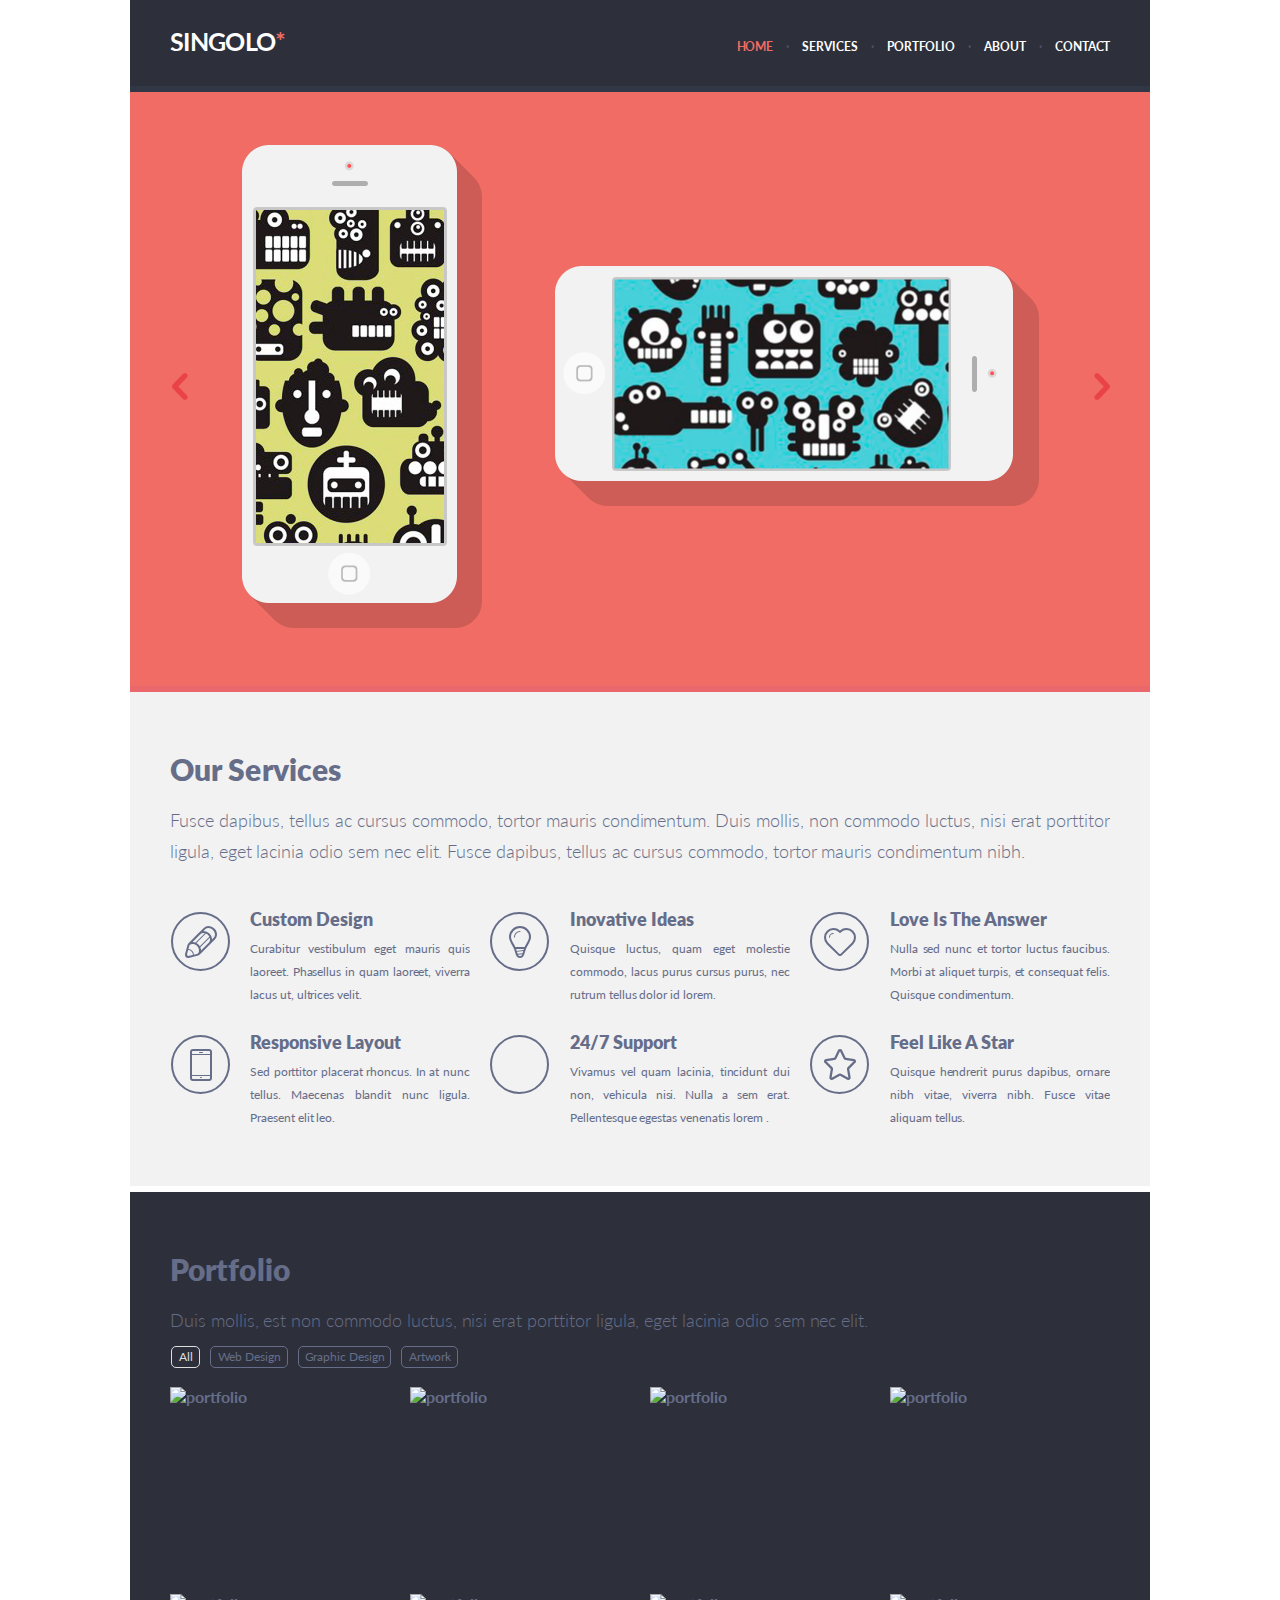
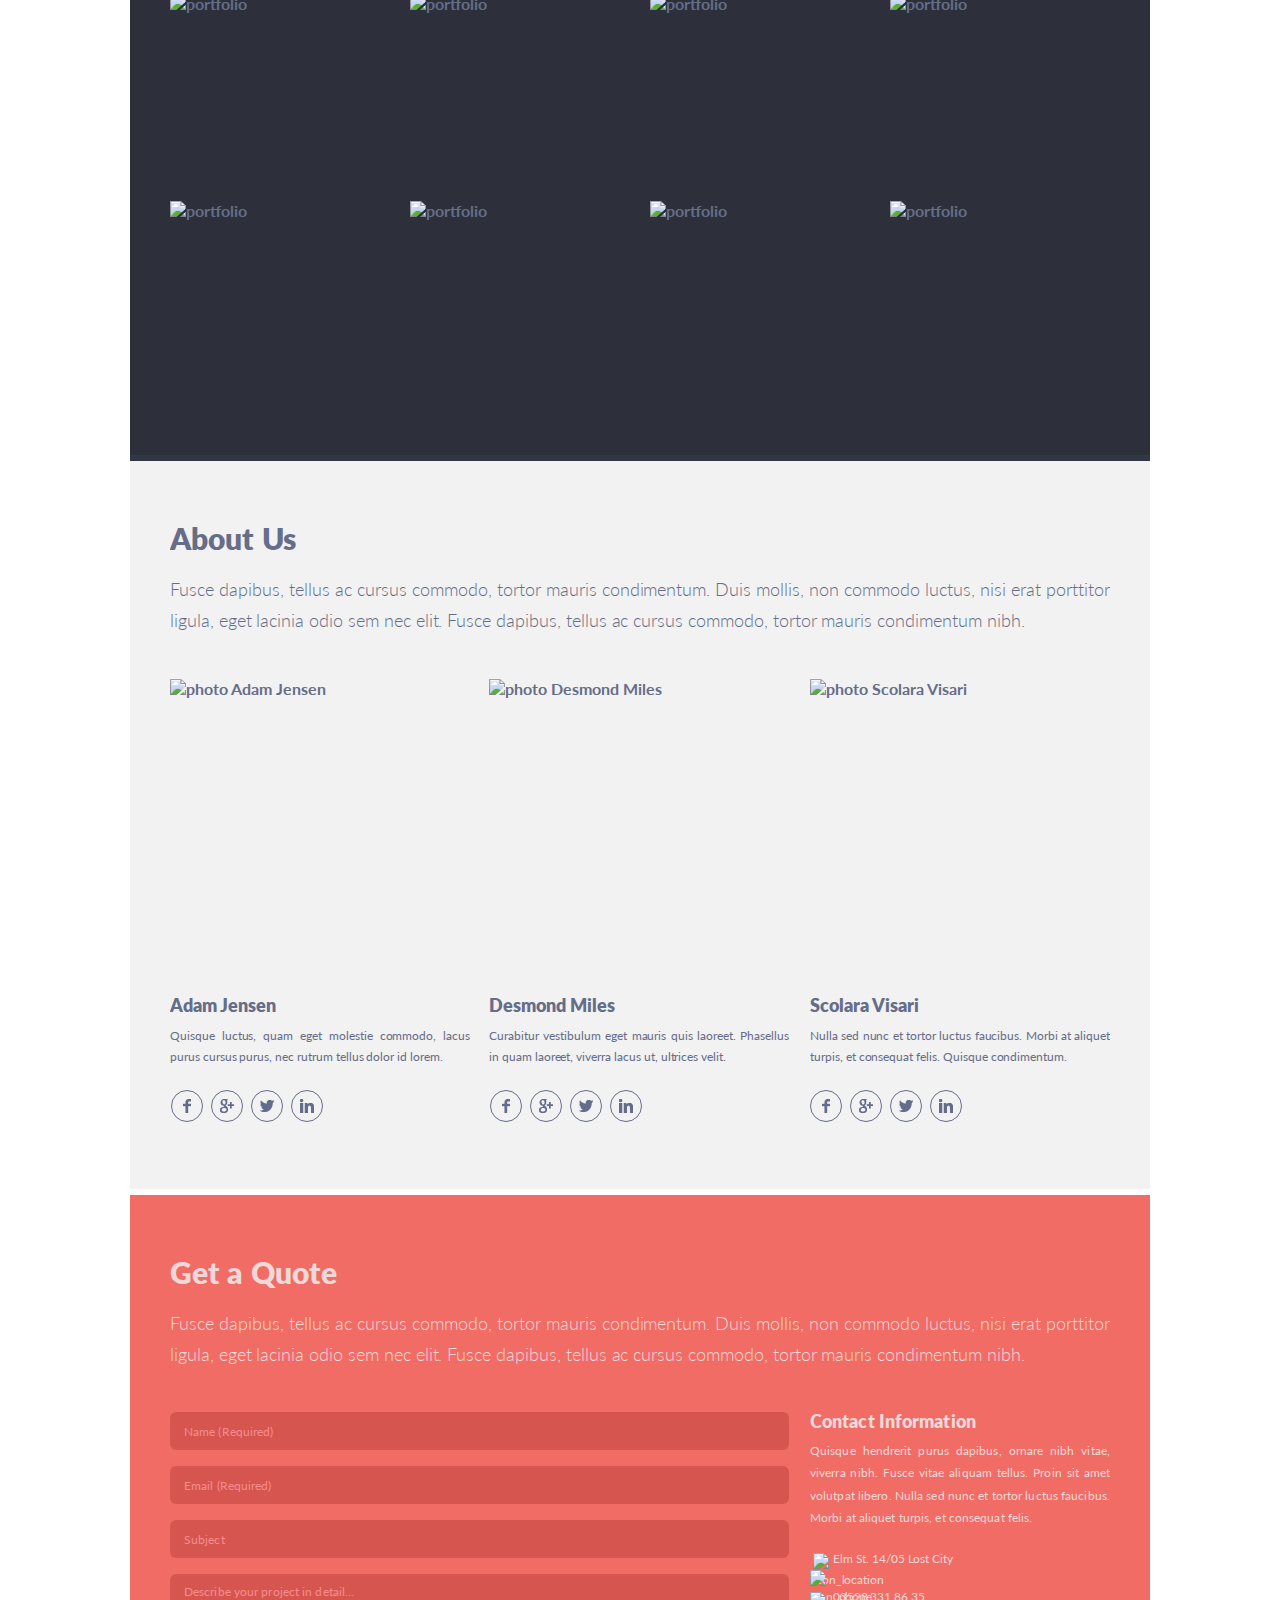
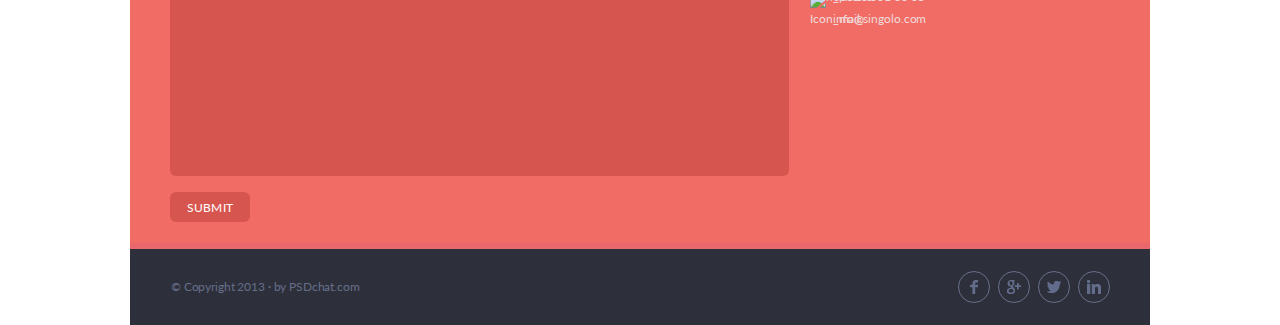
==== index.html @ 4d740de3 "fix: implement correct html structure" ====
<!DOCTYPE html>
<html lang="en">

<head>
    <meta charset="UTF-8">
    <meta name="viewport" content="width=device-width, initial-scale=1.0">
    <meta http-equiv="X-UA-Compatible" content="ie=edge">
    <title>singolo</title>
    <link rel="stylesheet" href="style.css">
</head>

<body>
    <header>
        <div class="logo">
            <h1 class="logoElement">singolo</h1><span class="logoElement">*</span>
        </div>
        <nav>
            <ul>
                <li class="pointMenu active"><a href="#">HOME</a></li>
                <li class="delimiter">·</li>
                <li class="pointMenu"><a href="#">SERVICES</a></li>
                <li class="delimiter">·</li>
                <li class="pointMenu"><a href="#">PORTFOLIO</a></li>
                <li class="delimiter">·</li>
                <li class="pointMenu"><a href="#">ABOUT</a></li>
                <li class="delimiter">·</li>
                <li class="pointMenu"><a href="#">CONTACT</a></li>
            </ul>
        </nav>
    </header>
    <main>
        <section class="sliderBlock">
            <div class="content">
                <div class="arrow back"></div>
                <div class="slider">
                    <div class="phone phoneLeft">
                    </div>
                    <div class="phone phoneRight">
                    </div>
                </div>
                <div class="arrow next"></div>
            </div>
        </section>
        <section class="services">
            <article class="content">
                <section class="aboutService">
                    <h2>Our Services</h2>
                    <p>
                        Fusce dapibus, tellus ac cursus commodo, tortor mauris condimentum. Duis mollis, non commodo luctus, nisi erat porttitor 
                        ligula, eget lacinia odio sem nec elit. Fusce dapibus, tellus ac cursus commodo, tortor mauris condimentum nibh.
                    </p>
                </section>
                <section class="servicePoints">
                    <ul>
                        <li class="point">
                            <div class="pointLogo"></div>
                            <div class="pointDescription">
                                <h3>Custom Design</h3>
                                <p>
                                    Curabitur vestibulum eget mauris quis laoreet. Phasellus in quam laoreet, viverra
                                    lacus
                                    ut,
                                    ultrices velit.
                                </p>
                            </div>
                        </li>
                        <li class="point">
                            <div class="pointLogo"></div>
                            <div class="pointDescription">
                                <h3>Inovative Ideas</h3>
                                <p>
                                    Quisque luctus, quam eget molestie commodo, lacus purus cursus purus, nec rutrum
                                    tellus
                                    dolor id lorem.
                                </p>
                            </div>
                        </li>
                        <li class="point">
                            <div class="pointLogo"></div>
                            <div class="pointDescription">
                                <h3>Love Is The Answer</h3>
                                <p>
                                    Nulla sed nunc et tortor luctus faucibus. Morbi at aliquet turpis, et consequat
                                    felis.
                                    Quisque condimentum.
                                </p>
                            </div>
                        </li>
                        <li class="point">
                            <div class="pointLogo"></div>
                            <div class="pointDescription">
                                <h3>Responsive Layout</h3>
                                <p>
                                    Sed porttitor placerat rhoncus. In at nunc tellus. Maecenas blandit nunc ligula.
                                    Praesent
                                    elit leo.
                                </p>
                            </div>
                        </li>
                        <li class="point">
                            <div class="pointLogo"></div>
                            <div class="pointDescription">
                                <h3>24/7 Support</h3>
                                <p>
                                    Vivamus vel quam lacinia, tincidunt dui non, vehicula nisi. Nulla a sem erat.
                                    Pellentesque
                                    egestas venenatis lorem .
                                </p>
                            </div>
                        </li>
                        <li class="point">
                            <div class="pointLogo"></div>
                            <div class="pointDescription">
                                <h3>Feel Like A Star</h3>
                                <p>
                                    Quisque hendrerit purus dapibus, ornare nibh vitae, viverra nibh. Fusce vitae
                                    aliquam
                                    tellus.
                                </p>
                            </div>
                        </li>
                    </ul>
                </section>
            </article>
        </section>
        <section class="portfolio">
            <article class="content">
                <section class="portfolioDescription">
                    <h2>
                        Portfolio
                    </h2>
                    <p>
                        Duis mollis, est non commodo luctus, nisi erat porttitor ligula, eget lacinia odio sem nec elit.
                    </p>
                </section>
                <section class="workExamples">
                    <div class="filters">
                        <button class="filter active">All</button>
                        <button class="filter">Web Design</button>
                        <button class="filter">Graphic Design</button>
                        <button class="filter">Artwork</button>
                        
                    </div>
                    <ul>
                        <li><img src="assets/img/portfolio_1.jpg" alt="portfolio"></li>
                        <li><img src="assets/img/portfolio_2.jpg" alt="portfolio"></li>
                        <li><img src="assets/img/portfolio_3.jpg" alt="portfolio"></li>
                        <li><img src="assets/img/portfolio_4.jpg" alt="portfolio"></li>
                        <li><img src="assets/img/portfolio_5.jpg" alt="portfolio"></li>
                        <li><img src="assets/img/portfolio_6.jpg" alt="portfolio"></li>
                        <li><img src="assets/img/portfolio_7.jpg" alt="portfolio"></li>
                        <li><img src="assets/img/portfolio_8.jpg" alt="portfolio"></li>
                        <li><img src="assets/img/portfolio_9.jpg" alt="portfolio"></li>
                        <li><img src="assets/img/portfolio_10.jpg" alt="portfolio"></li>
                        <li><img src="assets/img/portfolio_11.jpg" alt="portfolio"></li>
                        <li><img src="assets/img/portfolio_12.jpg" alt="portfolio"></li>
                    </ul>
                </section>
            </article>
        </section>
        <section class="aboutUs">
            <article class="content">
                <section class="aboutUsAll">
                    <h2>
                        About Us
                    </h2>
                    <p>
                        Fusce dapibus, tellus ac cursus commodo, tortor mauris condimentum. Duis mollis, non commodo
                        luctus, nisi erat porttitor
                        ligula, eget lacinia odio sem nec elit. Fusce dapibus, tellus ac cursus commodo, tortor mauris
                        condimentum nibh.
                    </p>
                </section>
                <section class="aboutIndividual">
                    <div class="individual">
                        <div class="individualPhoto">
                            <img src="assets/img/photo_1.jpg" alt="photo Adam Jensen">
                        </div>
                        <div class="aboutPerson">
                            <h3>Adam Jensen</h3>
                            <p>Quisque luctus, quam eget molestie commodo, lacus purus cursus purus, nec rutrum tellus
                                dolor id lorem.</p>
                        </div>
                        <div class="links">
                            <a class="link facebook" href="https://www.facebook.com/"></a>
                            <a class="link googlePlus" href="https://plus.google.com/"></a>
                            <a class="link twitter" href="https://twitter.com/"></a>
                            <a class="link linkedIn" href="https://linkedin.com/"></a>
                        </div>
                    </div>
                    <div class="individual">
                        <div class="individualPhoto">
                            <img src="assets/img/photo_2.jpg" alt="photo Desmond Miles">
                        </div>
                        <div class="aboutPerson">
                            <h3>Desmond Miles</h3>
                            <p>Curabitur vestibulum eget mauris quis laoreet. Phasellus in quam laoreet, viverra lacus
                                ut, ultrices velit.</p>
                        </div>
                        <div class="links">
                            <a class="link facebook" href="https://www.facebook.com/"></a>
                            <a class="link googlePlus" href="https://plus.google.com/"></a>
                            <a class="link twitter" href="https://twitter.com/"></a>
                            <a class="link linkedIn" href="https://linkedin.com/"></a>
                        </div>
                    </div>
                    <div class="individual">
                        <div class="individualPhoto">
                            <img src="assets/img/photo_3.jpg" alt="photo Scolara Visari">
                        </div>
                        <div class="aboutPerson">
                            <h3>Scolara Visari</h3>
                            <p>Nulla sed nunc et tortor luctus faucibus. Morbi at aliquet turpis, et consequat felis.
                                Quisque condimentum.</p>
                        </div>
                        <div class="links">
                            <a class="link facebook" href="https://www.facebook.com/"></a>
                            <a class="link googlePlus" href="https://plus.google.com/"></a>
                            <a class="link twitter" href="https://twitter.com/"></a>
                            <a class="link linkedIn" href="https://linkedin.com/"></a>
                        </div>
                    </div>
                </section>
            </article>
        </section>
        <section class="getAQuote">
            <article class="content">
                <section class="getAQuoteDescription">
                    <h2>
                        Get a Quote
                    </h2>
                    <p>
                        Fusce dapibus, tellus ac cursus commodo, tortor mauris condimentum. Duis mollis, non commodo
                        luctus, nisi erat
                        porttitor ligula, eget lacinia odio sem nec elit. Fusce dapibus, tellus ac cursus commodo,
                        tortor mauris condimentum nibh.

                    </p>
                </section>
                <section class="formAndContact">
                    <form class="form" action="#" method="POST">
                        <input id="input-name" class="form-element" type="text" name="name"
                            placeholder="Name (Required)" required>
                        <input id="input-email" class="form-element" type="email" name="email"
                            placeholder="Email (Required)" required>
                        <input id="input-subject" class="form-element" type="text" name="subject" placeholder="Subject">
                        <textarea id="input-details" class="form-element" name="details" cols="50" rows="15"
                            placeholder="Describe your project in detail..."></textarea>
                        <button class="form-element">Submit</button>
                    </form>
                    <div class="contactInformation">
                        <h3>Contact Information</h3>
                        <p>
                            Quisque hendrerit purus dapibus, ornare nibh vitae, viverra nibh. Fusce vitae aliquam
                            tellus.
                            Proin sit amet volutpat libero. Nulla sed nunc et tortor luctus faucibus.
                            Morbi at aliquet turpis, et consequat felis.
                        </p>
                        <ul class="contact">
                            <li class="location">
                                <span>
                                    <img src="assets/img/icon_location.png" alt="icon_location">
                                </span>
                                Elm St. 14/05 Lost City
                            </li>
                            <li>
                                <span>
                                    <img src="assets/img/icon_phone.png" alt="icon_phone">
                                </span>
                                
                                <a href="tel:035283318635" class="phone">03528 331 86 35</a>
                            </li>
                            <li>
                                <span>
                                    <img src="assets/img/icon_mail.png" alt="Icon_mail">
                                </span>
                                <a href="mailto:info@singolo.com" class="mail">info@singolo.com</a>
                            </li>
                        </ul>
                    </div>
                </section>
            </article>
        </section>
    </main>
    <footer>
        <article class="content">
            <div class="footerElement copyright">
                © Copyright 2013 · by PSDchat.com
            </div>
            <div class="footerElement links">
                <a class="link facebook" href="https://www.facebook.com/"></a>
                <a class="link googlePlus" href="https://plus.google.com/"></a>
                <a class="link twitter" href="https://twitter.com/"></a>
                <a class="link linkedIn" href="https://linkedin.com/"></a>
            </div>
        </article>
    </footer>
</body>
</html>
---- style.css ----
@font-face {
    font-family: "Lato Bold";
    src: url(assets/fonts/Lato-Bold.ttf); 
   }

@font-face {
    font-family: "Lato Black";
    src: url(assets/fonts/Lato-Black.ttf); 
}

@font-face {
    font-family: "Lato Light";
    src: url(assets/fonts/Lato-Light.ttf); 
}

@font-face {
    font-family: "Lato Regular";
    src: url(assets/fonts/Lato-Regular.ttf); 
}

*{
    margin: 0;
    padding: 0;
}

a:hover , a {
    color: inherit;
    text-decoration: inherit;
}

li {
    list-style-type: none;
}

html{
    height: 100%;
    font-family: "Lato Bold", "Arial", sans-serif;
    color: #666d89;
    background-color: #ffffff;
}


body{
    width: 1020px;
    min-height: 100%;
    margin: 0 auto;  
}

button {
    padding: 0;
    border: none;
    font: inherit;
    color: inherit;
    background-color: transparent;
    cursor: pointer;
  }

html{
    height: 100%;
    font-family: "Lato Bold", "Arial", sans-serif;
    color: #666d89;
    background-color: #ffffff;
}

h2 {
    padding-bottom: 18px;
    font-size: 30px;
    font-family: "Lato Black";
    letter-spacing: 0.1px;
}

p {
    font-size: 18px;
    font-family: "Lato Light";
    text-align: justify;
    letter-spacing: -0.04px;
    line-height: 1.7em;
}

.content{
    width: 940px;
    margin: 0 auto;
}

header{
    height: 86px;
    color: #ffffff;
    background-color: #2d303a;
    border-bottom: 6px solid #323746;
}

header > nav {
    float: right;
    margin-top: 35px;
    margin-right: 35px;
}

header > .logo{
    margin-left: 40px;
    margin-right: 60px;
} 

header > .logo > .logoElement{
    display: inline-block;
    float: left;
    margin-top: 26px;
    font-size: 25px;
    letter-spacing: -0.7px;
    text-transform: uppercase;
}

header > .logo > span {
    color: #f06c64;
}

header > nav > ul > .pointMenu, 
header > nav > ul > .delimiter{
    display: inline;
    margin: 0 4.6px;
    font-size: 12px;
    letter-spacing: -0.1px;
    transition: 0.5s;
}


header > nav > ul > .pointMenu:hover,
header > nav > ul > .active{
    cursor: pointer;
    color: #f06c64;
}

header > nav > ul > .delimiter{
    color: #494e62
}

/* **************************************************************************** */

.sliderBlock{
    height: 594px;
    background-color: #f06c64;
    border-bottom: 6px solid #ea676b;
}

.sliderBlock .content > div {
    display: inline-block;
    float: left;
}

.arrow {
    width: 60px;
    height: 594px;
    background: url(assets/img/arrow.png) no-repeat; 
    cursor: pointer;
}

.sliderBlock .content > .back {
    background-position: 2px 281px;
}

.sliderBlock .content > .next {
    background-position: 0 286px;
    transform: rotate(180deg);
}

.sliderBlock .content > .back:hover {
    transform: scale(1.2);
    transition: 0.5s;
}

.sliderBlock .content > .next:hover {
    transform: rotate(180deg) scale(1.2);
    transition: 0.5s;
}

.sliderBlock .content > .slider {
    width: 820px;
    height: 594px;
}

.sliderBlock .content > .slider > .phone {
    position: relative;
    display: inline-block;
    width: 240px;
    height: 484px;
}

.sliderBlock .content > .slider > .phoneLeft {
    top: 53px;
    left: 12px;
    background-repeat: no-repeat;
    background-position: 0 0;
    background-image: url(assets/img/iPhone.png), url(assets/img/iPhoneShadow.png); 
}

.sliderBlock .content > .slider > .phoneRight {
    top: 52px;
    left: 203px;
    background: url(assets/img/iPhoneShadow.png) 0 0 no-repeat; 
    transform: rotate(90deg) scale(-1, 1);
}

.sliderBlock .content > .slider > .phoneRight::before {
    content: "";
    position: absolute;
    top: 26px;
    width: 100%;
    height: 100%;
    background: url(assets/img/iPhone.png) 0 0 no-repeat; 
    transform: scale(-1, 1);
}

.sliderBlock .content > .slider > .phoneLeft::after {
    content: "";
    position: absolute;
    top: 65px;
    left: 14px;
    width: 188px;
    height: 333px;
    background: url(assets/img/background1.png) -14px -135px no-repeat; 
}

.sliderBlock .content > .slider > .phoneRight::after {
    content: "";
    position: absolute;
    top: 163px;
    left: -35px;
    width: 334px;
    height: 189px;
    background: url(assets/img/background2.png) -124px -118px no-repeat; 
    transform: rotate(90deg) scale(-1, 1);
}

/* **************************************************************************** */

.services{
    height: 494px;
    background-color: #f2f2f2;
    border-bottom: 6px solid #ffffff;
}
    
.aboutService {
    display: block;
    overflow: hidden;
    height: 100px;
    padding-top: 59px;
    padding-bottom: 50px;
}

.aboutService > h2 {
    padding-bottom: 18px;
    font-size: 30px;
    font-family: "Lato Black";
    letter-spacing: 0.1px;
}

.servicePoints > ul{
    display: flex;
    flex-wrap: wrap;
    align-content: space-between;
    justify-content: space-between;
}

.point{
    overflow: hidden;
    width: 300px;
    height: 123px;
    font-size: 12px;
}

.point .pointLogo{
    display: inline-block;
    width: 55px;
    height: 55px;
    margin-top: 11px;
    background-repeat: no-repeat;
    background-position: 50% 50%;
    border: 2px solid #666d89;
    border-radius: 50%;
}


.point:nth-child(1) .pointLogo{
    background-image: url(assets/img/pen.svg); 
}

.point:nth-child(2) .pointLogo{
    background-image: url(assets/img/bulb.svg); 
}

.point:nth-child(3) .pointLogo{
    background-image: url(assets/img/heart.svg); 
}

.point:nth-child(4) .pointLogo{
    background-image: url(assets/img/phone.svg); 
}

.point:nth-child(5) .pointLogo{
    background-image: url(assets/img/bubble.svg); 
}

.point:nth-child(6) .pointLogo{
    background-image: url(assets/img/star.svg); 
}

.point:nth-child(1) .pointLogo,
.point:nth-child(4) .pointLogo{
    margin-left: 1px;
}

.point .pointDescription{
    display: inline-block;
    float: right;
    width: 220px;
}

.point .pointDescription h3{
    margin-top:7px;
    font-size: 18px;
    font-family: "Lato Black";
}

.point .pointDescription p{
    margin-top: 8px;
    font-size: 12px;
    font-family: "Lato Regular";
    line-height: 1.9em;
}

/* **************************************************************************** */

.portfolio{
    height: 804px;
    padding-top: 59px;
    background-color: #2d303a;
    border-bottom: 6px solid #323746;
}

.portfolioDescription{
    height: 90px;
    overflow: hidden;
}

.workExamples {
    margin-top: 4px;
}

.workExamples .filters .filter{
    display: inline-block;
    height: 20px;
    padding-left: 7px;
    padding-right: 6px;
    padding-bottom: 20px;
    margin-left: 1px;
    margin-right: 5px;
    font-size: 12px;
    font-family: "Lato Regular";
    letter-spacing: -0.04px;
    line-height: 1.7em;
    border: 1px solid #666d89;
    border-radius: 5px;
}

.workExamples .filters .filter:hover,
.workExamples .filters .active{
    color: #dedede;
    border-color: #dedede;
    transition: 0.5s;
}

.workExamples .filters .filter:nth-child(3){
    padding-left: 6px;
    padding-right: 5px;
}

.workExamples > ul {
    display: flex;
    height: 601px;
    margin-top: 19px;
    flex-wrap: wrap;
    align-content: space-between;
    justify-content: space-between;
    overflow: hidden;
}

.workExamples > ul > li{
    overflow: hidden;
    margin-bottom: 20px;
    width:220px;
    height: 187px;
}

/* **************************************************************************** */

.aboutUs{
    height: 669px;
    padding-top: 59px;
    background-color: #f2f2f2;
    border-bottom: 6px solid #ffffff;
}

.aboutUs .aboutUsAll{
    height: 150px;
    overflow: hidden;
    margin-bottom: 9px;
}

.aboutUs .aboutIndividual{
    display: flex;
    flex-wrap: wrap;
    align-content: space-between;
    justify-content: space-between;
}

.individual{
    display: inline-block;
    width: 300px;
}
.individual:nth-child(2){
    margin-left: -1px;
    margin-right: 1px;
}

.individual .individualPhoto{
    display: block;
    width: 300px;
    height: 300px;
}

.individual .aboutPerson {
    display: block;
    height: 111px;
    overflow: hidden;
}

.individual .aboutPerson h3{
    margin-top: 18px;
    font-size: 18px;
    line-height: 0.992;
    font-family: "Lato Black";
    overflow: hidden;
    white-space: nowrap;
    text-overflow: ellipsis;
}

.individual .aboutPerson p{
    margin-top: 10px;
    font-size: 12px;
    font-family: "Lato Regular";
    line-height: 1.797;
}
.individual:nth-child(2) .links,
.individual:nth-child(1) .links{
    margin-left: 1px;
}

/* **************************************************************************** */

.getAQuote{
    display: block;
    height: 589px;
    padding-top: 59px;
    color: #f0d8d9;
    background-color: #f06c64;
    border-bottom: 6px solid #ea676b;
}

.getAQuoteDescription{
    display: block;
    height: 120px;
    overflow: hidden;
}

.formAndContact .form{
    display: inline-block;
    vertical-align: top;
    width: 591px;
    margin-top: 38px;
}

.formAndContact .form > input::placeholder,
.formAndContact .form > textarea::placeholder {
    color: #f48c8f;
    font-size: 12px;
    font-family: "Lato Regular";
    letter-spacing: 0.1px;
  }

.formAndContact .form > textarea{
    height: 194px;
    resize: none;
    line-height: 2.3;
    
}

.formAndContact .form > button{
    width: 80px;
    text-transform: uppercase;
}

.form-element{
    display: block;
    width: 100%;
    height: 30px;
    padding: 4px 14px;
    margin-bottom: 16px;
    color: #ffffff;
    background-color: #d6564f;
    border: none;
    border-radius: 6px;
    font-size: 12px;
    font-family: "Lato Regular";
    letter-spacing: 0.1px;
}

.form-element:hover{
    background-color: #d6564fa1;
    transition: 0.5s;
}

.form-element:focus,
.form-element:hover:focus {
    outline: none;
    color: #2d303a;
    background: #f0d8d9; 
    transition: 0.5s;
}

.contactInformation{
    display: inline-block;
    vertical-align: top;
    float: right;
    margin-top: 36px;
    width: 300px;
    margin-left: 10px;
}

.contactInformation > h3{
    font-size: 18px;
    font-family: "Lato Black";
    letter-spacing: 0.1px;
}

.contactInformation > p{
    display: block;
    height: 90px;
    margin-top: 8px;
    font-size: 12px;
    font-family: "Lato Regular";
    text-align: justify;
    letter-spacing: 0.1px;
    line-height: 1.857;
    overflow: hidden;
}

.contactInformation ul{
    margin-top: 18px;
}

.contactInformation ul li > span{
    display: inline-block;
    width: 13px;
}

.contactInformation ul li > span{
    display: inline-block;
    width: 13px;
    margin-right: 7px;
}

.content .location > span > img{
    margin-left: 3px;
    margin-top: 5px;
    vertical-align: top;
}

.contactInformation ul li {
    display: block;
    height: 22px;
    font-size: 12px;

    font-family: "Lato Regular";
    letter-spacing: -0.1px;
    line-height: 1.807;
}

/* **************************************************************************** */

footer{
    height: 76px;
    background-color: #2d303a;
}

.copyright{
    margin-top: 27px;
    margin-left: 1px;
    font-size: 12px;
    font-family: "Lato Regular";
    letter-spacing: -0.13px;
    line-height: 1.797;  
}

.footerElement{
    display: inline-block;
}


.footerElement.links{
    float: right;
    margin-top: 22px;
}

.links .link{
    display: inline-block;
    width: 30px;
    height: 30px;
    margin-right: 4px;
    background-repeat: no-repeat;
    background-position: 50% 50%;
    border: 1px solid #666d89;
    border-radius: 50%;
}

.links .facebook{
    background-image: url(assets/img/icon_facebook.png);
}

.links .googlePlus{
    background-image: url(assets/img/icon_google+.png);
}

.links .twitter{
    background-image: url(assets/img/icon_twitter.png);
}

.links .linkedIn{
    background-image: url(assets/img/icon_linkedin.png);
    margin-right: 0px;
}

.links .link:hover{
    background:#666d89;
    background-repeat: no-repeat;
    background-position: 50% 50%;
    transition: 0.5s;
}

.links .facebook:hover{
    background-image: url(assets/img/icon_hover_facebook.png);
}

.links .googlePlus:hover{
    background-image: url(assets/img/icon_hover_google+.png);
}

.links .twitter:hover{
    background-image: url(assets/img/icon_hover_twitter.png);
}

.links .linkedIn:hover{
    background-image: url(assets/img/icon_hover_linkedin.png);
}
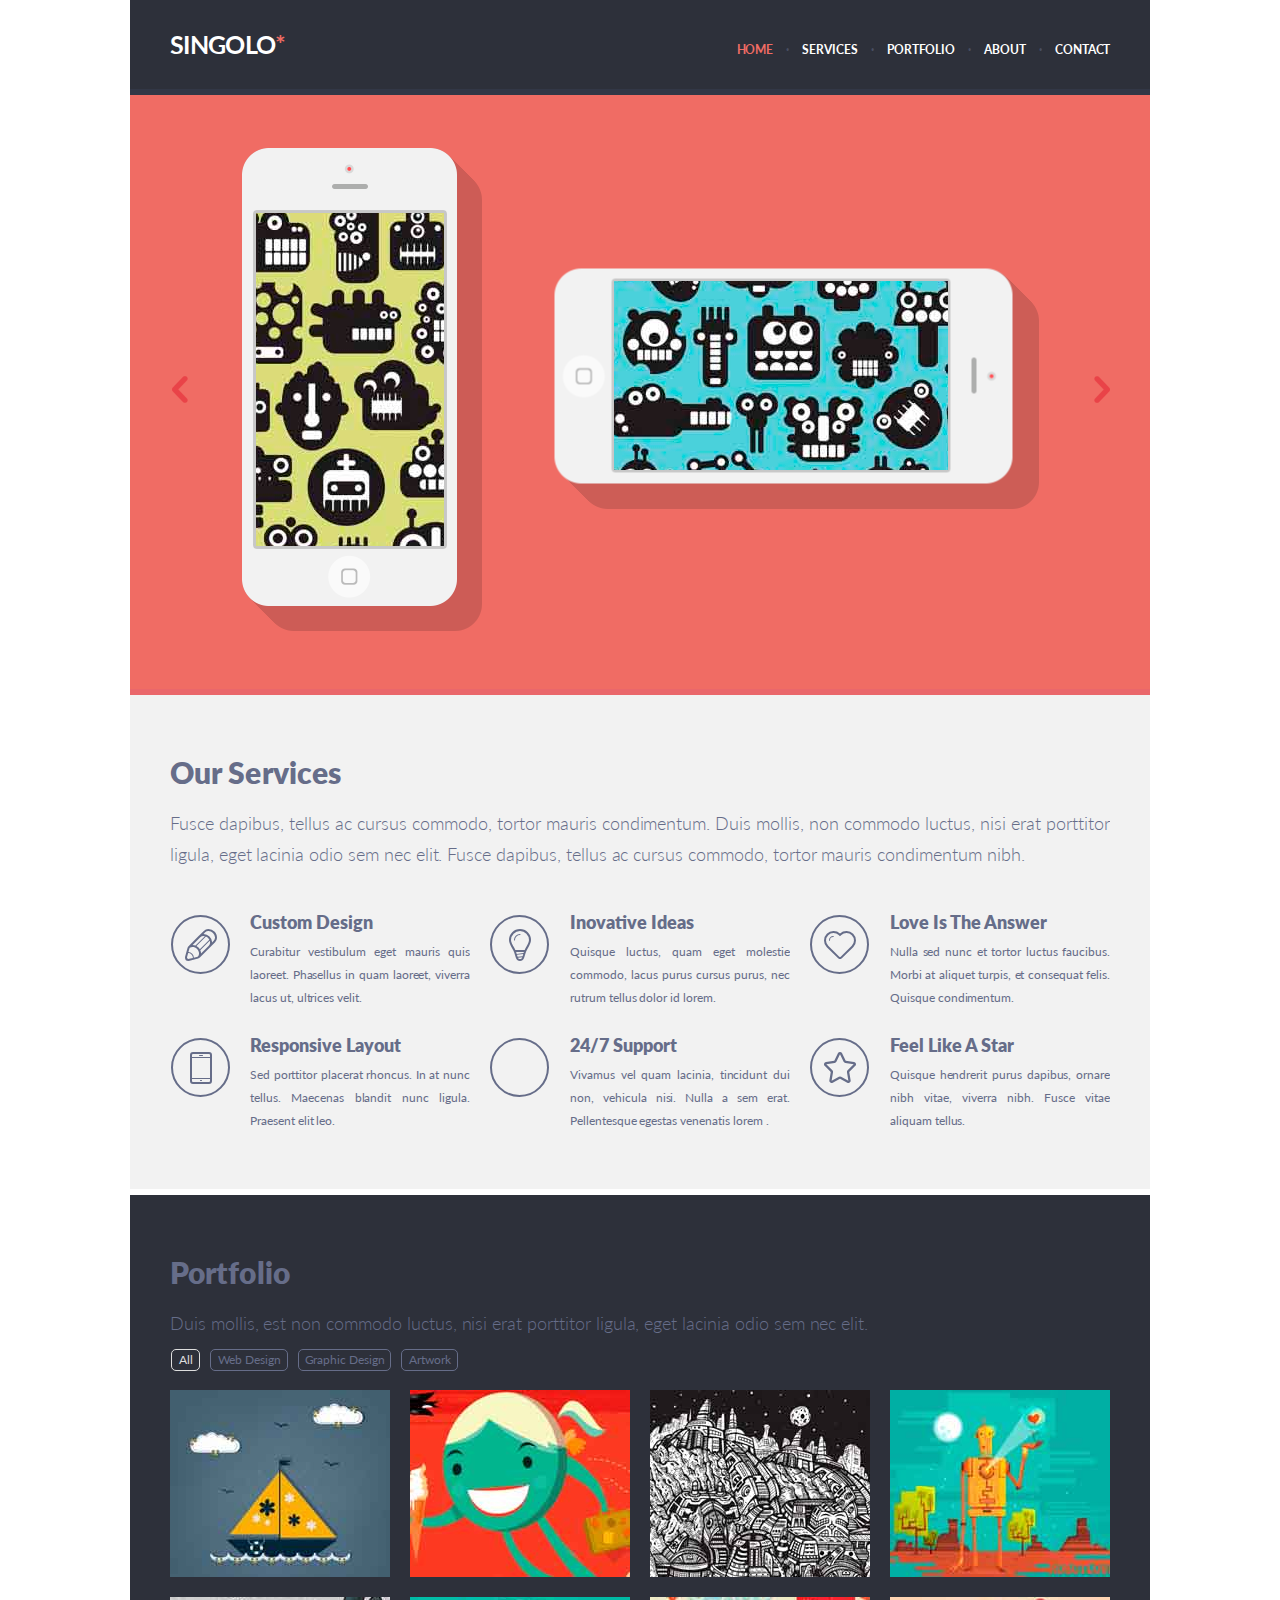
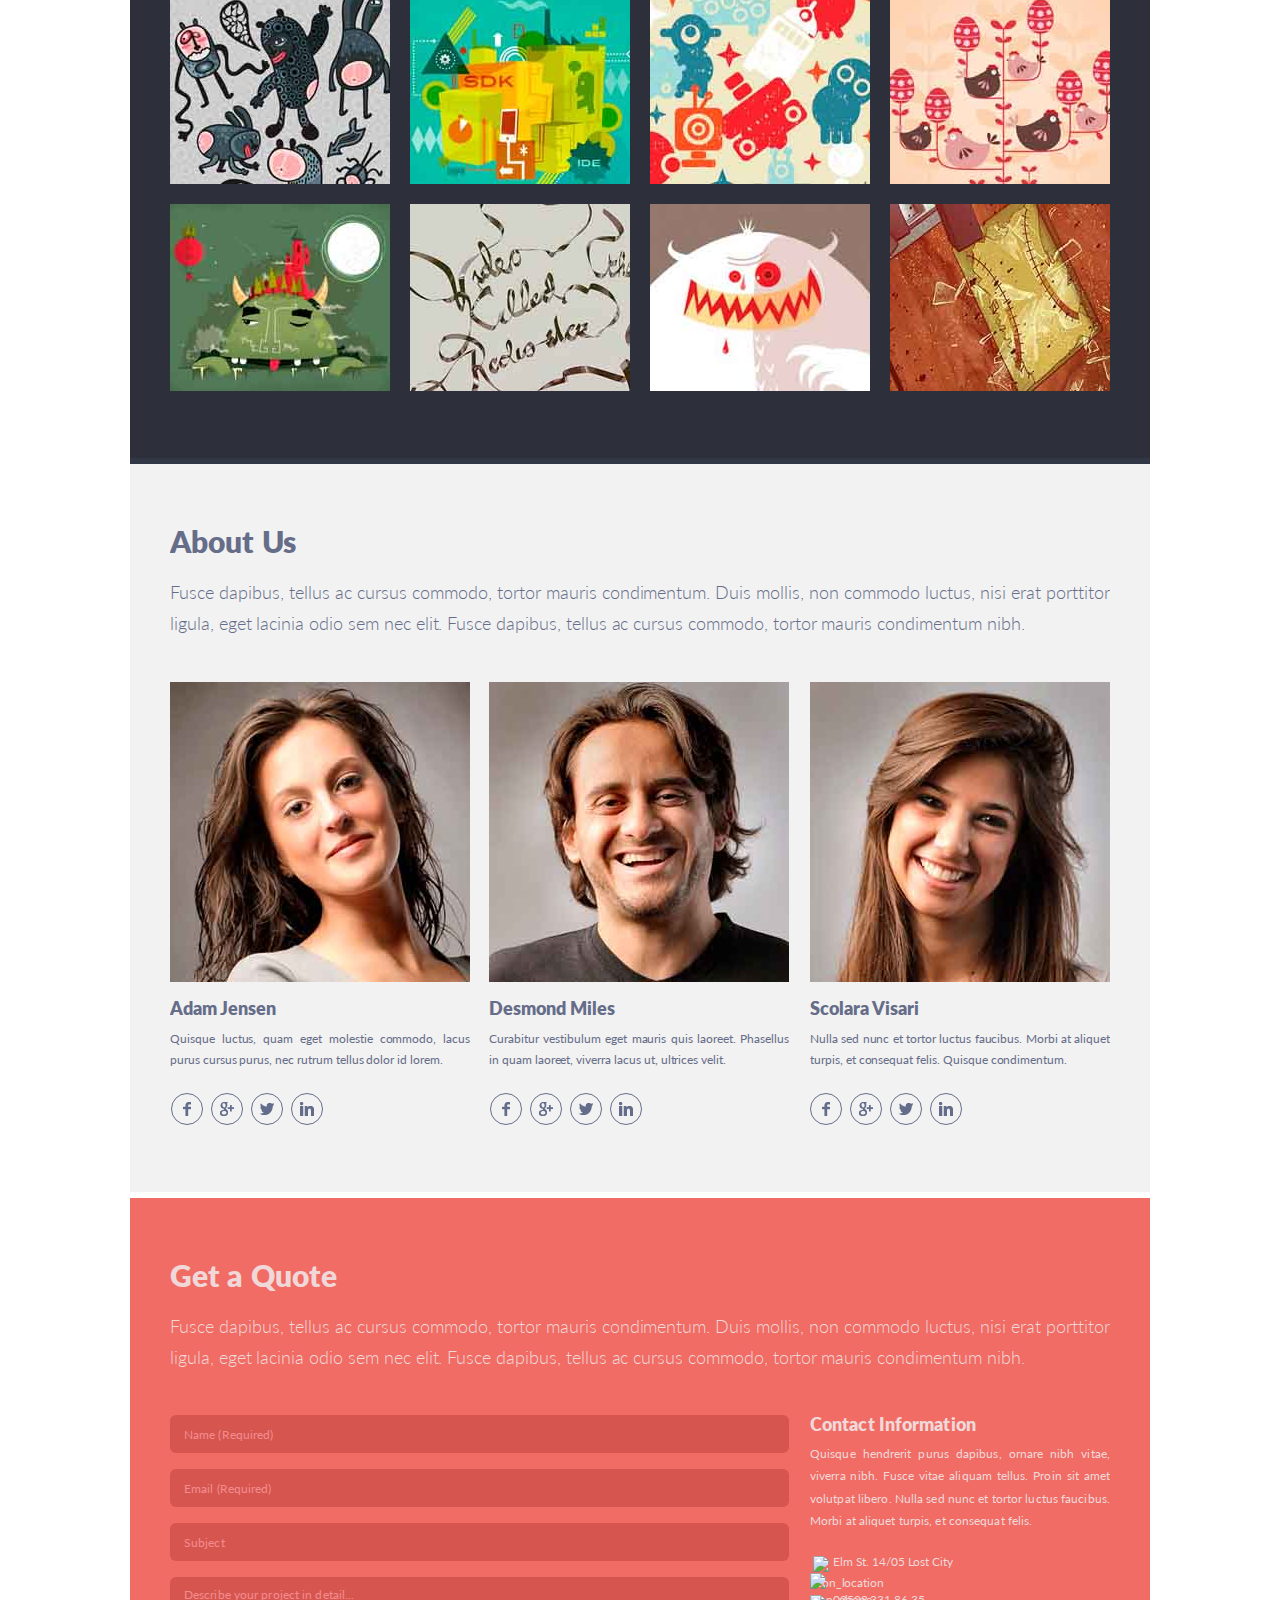
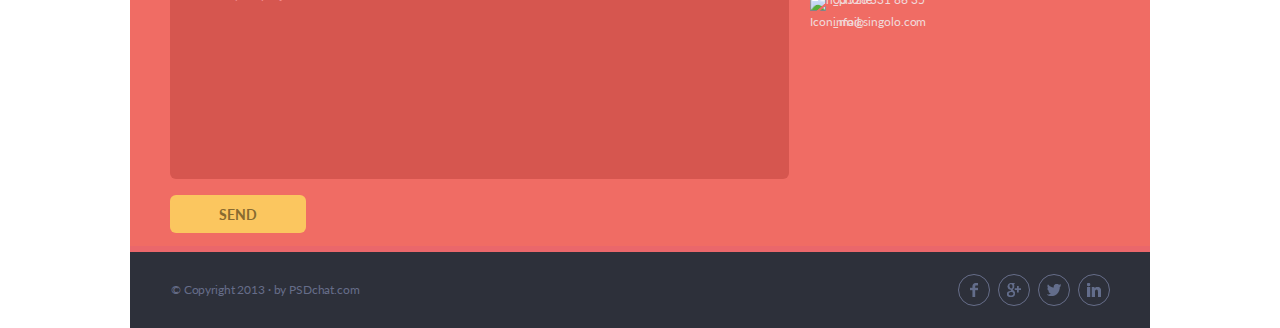
==== commit c8ca9bb7: "feat: completed the Singolo DOM task" ====
--- a/index.html
+++ b/index.html
@@ -15,39 +15,55 @@
             <h1 class="logoElement">singolo</h1><span class="logoElement">*</span>
         </div>
         <nav>
-            <ul>
-                <li class="pointMenu active"><a href="#">HOME</a></li>
+            <ul id="menu">
+                <li class="pointMenu"><a href="#" class="active">HOME</a></li>
                 <li class="delimiter">·</li>
-                <li class="pointMenu"><a href="#">SERVICES</a></li>
+                <li class="pointMenu"><a href="#services">SERVICES</a></li>
                 <li class="delimiter">·</li>
-                <li class="pointMenu"><a href="#">PORTFOLIO</a></li>
+                <li class="pointMenu"><a href="#portfolio">PORTFOLIO</a></li>
                 <li class="delimiter">·</li>
-                <li class="pointMenu"><a href="#">ABOUT</a></li>
+                <li class="pointMenu"><a href="#aboutUs">ABOUT</a></li>
                 <li class="delimiter">·</li>
-                <li class="pointMenu"><a href="#">CONTACT</a></li>
+                <li class="pointMenu"><a href="#contact">CONTACT</a></li>
             </ul>
         </nav>
     </header>
     <main>
-        <section class="sliderBlock">
-            <div class="content">
-                <div class="arrow back"></div>
-                <div class="slider">
-                    <div class="phone phoneLeft">
-                    </div>
-                    <div class="phone phoneRight">
-                    </div>
+        <section id="sliderBlock" class="sliderBlock">
+            <div id="slider" class="slider">
+                <div class="slide slide1 active">
+                    <div id="phone1" class="phone phoneLeft">
+                        <div class="phoneLeftBackground"></div>
+                    </div>
+                    <div class="phoneLeftShadow"></div>
+                    <div id="phone2" class="phone phoneRight">
+                        <div class="phoneRightBackground"></div>
+                    </div>
+                    <div class="phoneRightShadow"></div>
                 </div>
-                <div class="arrow next"></div>
+                <div class="slide slide2">
+                    <div class="phone phone1">
+                    </div>
+                    <div class="phone phone2">
+                    </div>
+                    <div id="phone3" class="phone phone3">
+                        <div class="phoneCenter"></div>
+                    </div>
+                    <div class="phoneCenterShadow"></div>
+                </div>
             </div>
-        </section>
-        <section class="services">
+            <div id="back" class="arrow back"></div>
+            <div id="next" class="arrow next"></div>
+        </section>
+        <section id="services" class="services">
             <article class="content">
                 <section class="aboutService">
                     <h2>Our Services</h2>
                     <p>
-                        Fusce dapibus, tellus ac cursus commodo, tortor mauris condimentum. Duis mollis, non commodo luctus, nisi erat porttitor 
-                        ligula, eget lacinia odio sem nec elit. Fusce dapibus, tellus ac cursus commodo, tortor mauris condimentum nibh.
+                        Fusce dapibus, tellus ac cursus commodo, tortor mauris condimentum. Duis mollis, non commodo
+                        luctus, nisi erat porttitor
+                        ligula, eget lacinia odio sem nec elit. Fusce dapibus, tellus ac cursus commodo, tortor mauris
+                        condimentum nibh.
                     </p>
                 </section>
                 <section class="servicePoints">
@@ -123,7 +139,7 @@
                 </section>
             </article>
         </section>
-        <section class="portfolio">
+        <section id="portfolio" class="portfolio">
             <article class="content">
                 <section class="portfolioDescription">
                     <h2>
@@ -134,14 +150,14 @@
                     </p>
                 </section>
                 <section class="workExamples">
-                    <div class="filters">
+                    <div id="filters" class="filters">
                         <button class="filter active">All</button>
                         <button class="filter">Web Design</button>
                         <button class="filter">Graphic Design</button>
                         <button class="filter">Artwork</button>
-                        
-                    </div>
-                    <ul>
+
+                    </div>
+                    <ul id="workExamples">
                         <li><img src="assets/img/portfolio_1.jpg" alt="portfolio"></li>
                         <li><img src="assets/img/portfolio_2.jpg" alt="portfolio"></li>
                         <li><img src="assets/img/portfolio_3.jpg" alt="portfolio"></li>
@@ -158,7 +174,7 @@
                 </section>
             </article>
         </section>
-        <section class="aboutUs">
+        <section id="aboutUs" class="aboutUs">
             <article class="content">
                 <section class="aboutUsAll">
                     <h2>
@@ -223,7 +239,7 @@
                 </section>
             </article>
         </section>
-        <section class="getAQuote">
+        <section id="contact" class="getAQuote">
             <article class="content">
                 <section class="getAQuoteDescription">
                     <h2>
@@ -238,15 +254,15 @@
                     </p>
                 </section>
                 <section class="formAndContact">
-                    <form class="form" action="#" method="POST">
+                    <form class="form"  onsubmit="form();return false">
                         <input id="input-name" class="form-element" type="text" name="name"
                             placeholder="Name (Required)" required>
                         <input id="input-email" class="form-element" type="email" name="email"
                             placeholder="Email (Required)" required>
-                        <input id="input-subject" class="form-element" type="text" name="subject" placeholder="Subject">
+                        <input id="input-subject" class="form-element" type="text" name="subject" maxlength="50" placeholder="Subject">
                         <textarea id="input-details" class="form-element" name="details" cols="50" rows="15"
                             placeholder="Describe your project in detail..."></textarea>
-                        <button class="form-element">Submit</button>
+                        <button id="submitForm" class="formButton">SEND</button>
                     </form>
                     <div class="contactInformation">
                         <h3>Contact Information</h3>
@@ -267,7 +283,7 @@
                                 <span>
                                     <img src="assets/img/icon_phone.png" alt="icon_phone">
                                 </span>
-                                
+
                                 <a href="tel:035283318635" class="phone">03528 331 86 35</a>
                             </li>
                             <li>
@@ -280,6 +296,18 @@
                     </div>
                 </section>
             </article>
+        </section>
+        <section id="submitFormOk" class="feedback_ok displayNone">
+            <div id="feedback_ok_close" class="feedback_ok_close"></div>
+            <div class="feedback_ok_block">
+                <div class="imge">
+                    <div class="cl1"></div>
+                    <div class="cl2"></div>
+                </div>
+                <h2>The letter was sent </h2>
+                <div id="message" class="message"></div>
+                <button id="submitFormOkClose" class="form-element">OK</button>
+            </div>
         </section>
     </main>
     <footer>
@@ -295,5 +323,7 @@
             </div>
         </article>
     </footer>
+    <script src="script.js"></script>
 </body>
+
 </html>--- a/style.css
+++ b/style.css
@@ -37,6 +37,7 @@
     font-family: "Lato Bold", "Arial", sans-serif;
     color: #666d89;
     background-color: #ffffff;
+    scroll-behavior: smooth;
 }
 
 
@@ -53,7 +54,15 @@
     color: inherit;
     background-color: transparent;
     cursor: pointer;
-  }
+}
+
+button:active, button:focus {
+    outline: none;
+}
+
+button::-moz-focus-inner {
+    border: 0;
+}
 
 html{
     height: 100%;
@@ -83,7 +92,11 @@
 }
 
 header{
-    height: 86px;
+    position: fixed;
+    z-index: 200;
+    width: 1020px;
+    top:0;
+    height: 89px;
     color: #ffffff;
     background-color: #2d303a;
     border-bottom: 6px solid #323746;
@@ -91,7 +104,7 @@
 
 header > nav {
     float: right;
-    margin-top: 35px;
+    margin-top: 38px;
     margin-right: 35px;
 }
 
@@ -103,7 +116,7 @@
 header > .logo > .logoElement{
     display: inline-block;
     float: left;
-    margin-top: 26px;
+    margin-top: 29px;
     font-size: 25px;
     letter-spacing: -0.7px;
     text-transform: uppercase;
@@ -124,7 +137,7 @@
 
 
 header > nav > ul > .pointMenu:hover,
-header > nav > ul > .active{
+header > nav > ul > li > .active{
     cursor: pointer;
     color: #f06c64;
 }
@@ -136,13 +149,21 @@
 /* **************************************************************************** */
 
 .sliderBlock{
+    position: relative;
+    display: block;
     height: 594px;
-    background-color: #f06c64;
+    padding-top: 95px;
+    /* background-color: #f06c64; */
+    background-color: #494e62;
     border-bottom: 6px solid #ea676b;
-}
-
-.sliderBlock .content > div {
-    display: inline-block;
+    overflow: hidden;
+}
+
+.sliderBlock > .back,
+.sliderBlock > .next,
+.sliderBlock > .slide  {
+    display: block;
+    position: absolute;
     float: left;
 }
 
@@ -153,83 +174,198 @@
     cursor: pointer;
 }
 
-.sliderBlock .content > .back {
+.sliderBlock > .back {
+    left: 40px;
     background-position: 2px 281px;
 }
 
-.sliderBlock .content > .next {
+.sliderBlock > .next {
+    right: 40px;
     background-position: 0 286px;
     transform: rotate(180deg);
 }
 
-.sliderBlock .content > .back:hover {
+.sliderBlock > .back:hover {
     transform: scale(1.2);
     transition: 0.5s;
 }
 
-.sliderBlock .content > .next:hover {
+.sliderBlock > .next:hover {
     transform: rotate(180deg) scale(1.2);
     transition: 0.5s;
 }
 
-.sliderBlock .content > .slider {
+.sliderBlock > .slider {
+    position: relative;
+}
+
+.sliderBlock > .slider .slide1 {
+    position: absolute;
+    top:0;
+    display: none;
     width: 820px;
+    padding: 0 100px;
     height: 594px;
-}
-
-.sliderBlock .content > .slider > .phone {
+    background-color: #f06c64;
+}
+
+.sliderBlock > .slider .slide1 > .phone {
+    position: relative;
+    display: inline-block;
+    width: 216px;
+    height: 461px;
+}
+
+.sliderBlock > .slider .slide1 > .phoneLeft {
+    z-index: 11;
+    top: 30px;
+    left: 12px;
+    background-repeat: no-repeat;
+    background-position: 0 0;
+    background-image: url(assets/img/iPhone.png); 
+}
+
+.sliderBlock > .slider .slide1 > .phoneLeftShadow {
+    z-index: 10;
     position: relative;
     display: inline-block;
     width: 240px;
     height: 484px;
-}
-
-.sliderBlock .content > .slider > .phoneLeft {
+    top: 53px;
+    left: -208px;
+    background-repeat: no-repeat;
+    background-position: 0 0;
+    background-image: url(assets/img/iPhoneShadow.png); 
+}
+
+.sliderBlock > .slider .slide1 > .phoneRightShadow {
+    position: relative;
+    z-index: 10;
+    display: inline-block;
+    width: 240px;
+    height: 484px;
+    top: -435px;
+    left: 447px;
+    background: url(assets/img/iPhoneShadow.png) 0 0 no-repeat; 
+    transform: rotate(90deg) scale(-1, 1);
+}
+
+.sliderBlock > .slider .slide1 > .phoneRight {
+    z-index: 11;
+    top: 27px;
+    left: -20px;
+    background: url(assets/img/iPhone.png) 0 0 no-repeat; 
+    transform: rotate(90deg) scale(-1, 1);
+}
+
+.sliderBlock > .slider .slide1 > .phoneLeft > .phoneLeftBackground  {
+    z-index: 15;
+    position: relative;
+    top: 65px;
+    left: 14px;
+    width: 188px;
+    height: 333px;
+    background: url(assets/img/background1.jpg) -14px -135px no-repeat; 
+}
+
+.sliderBlock > .slider .slide1 > .phoneRight .phoneRightBackground {
+    z-index: 12;
+    position: relative;
+    top: 137px;
+    left: -59px;
+    width: 334px;
+    height: 189px;
+    background: url(assets/img/background2.jpg) -124px -118px no-repeat; 
+    transform: rotate(90deg) scale(-1, 1);
+}
+
+.sliderBlock > .slider .slide2 {
+    display: none;
+    position: absolute;
+    top:0;
+    width: 820px;
+    padding: 0 100px;
+    height: 594px;
+    background-color: #648BF0;
+}
+
+.sliderBlock > .slider .slide2 > .phone1,
+.sliderBlock > .slider .slide2 > .phone2 {
+    position: relative;
+    display: inline-block;
+    width: 240px;
+    height: 484px;
     top: 53px;
     left: 12px;
     background-repeat: no-repeat;
     background-position: 0 0;
     background-image: url(assets/img/iPhone.png), url(assets/img/iPhoneShadow.png); 
-}
-
-.sliderBlock .content > .slider > .phoneRight {
-    top: 52px;
-    left: 203px;
-    background: url(assets/img/iPhoneShadow.png) 0 0 no-repeat; 
-    transform: rotate(90deg) scale(-1, 1);
-}
-
-.sliderBlock .content > .slider > .phoneRight::before {
+    opacity: 0.5;
+    transform: scale(0.5);
+}
+
+.sliderBlock > .slider .slide2 > .phone1::after,
+.sliderBlock > .slider .slide2 > .phone2::after {
     content: "";
-    position: absolute;
-    top: 26px;
-    width: 100%;
-    height: 100%;
-    background: url(assets/img/iPhone.png) 0 0 no-repeat; 
-    transform: scale(-1, 1);
-}
-
-.sliderBlock .content > .slider > .phoneLeft::after {
-    content: "";
-    position: absolute;
+    display: block;
+    position: relative;
     top: 65px;
     left: 14px;
     width: 188px;
     height: 333px;
-    background: url(assets/img/background1.png) -14px -135px no-repeat; 
-}
-
-.sliderBlock .content > .slider > .phoneRight::after {
+    background: url(assets/img/background1.jpg) -14px -135px no-repeat; 
+}
+
+.sliderBlock > .slider .slide2 > .phone3 {
+    left: -180px;
+}
+
+.sliderBlock > .slider .slide2 > .phone2 {
+    left: 219px;
+}
+
+.sliderBlock > .slider .slide2 > .phone1 {
+    left: 141px;
+}
+
+.sliderBlock > .slider .slide2 > .phone3 {
+    position: relative;
+    display: inline-block;
+    z-index: 100;
+    width: 216px;
+    height: 461px;
+    top: 53px;
+    left: -180px;
+    background-repeat: no-repeat;
+    background-position: 0 0;
+    background-image: url(assets/img/iPhone.png); 
+}
+
+.sliderBlock > .slider .slide2 > .phoneCenterShadow {
+    position: relative;
+    display: inline-block;
+    width: 240px;
+    height: 484px;
+    top: -411px;
+    left: 308px;
+    background-repeat: no-repeat;
+    background-position: 0 0;
+    background-image: url(assets/img/iPhoneShadow.png); 
+}
+
+.sliderBlock > .slider .slide2 > .phone3 .phoneCenter {
     content: "";
-    position: absolute;
-    top: 163px;
-    left: -35px;
-    width: 334px;
-    height: 189px;
-    background: url(assets/img/background2.png) -124px -118px no-repeat; 
-    transform: rotate(90deg) scale(-1, 1);
-}
-
+    position: relative;
+    top: 65px;
+    left: 14px;
+    width: 188px;
+    height: 333px;
+    background: url(assets/img/background3.jpg) 0px 0px no-repeat; 
+}
+
+.sliderBlock > .slider .active{
+    display: inline-block;
+}
 /* **************************************************************************** */
 
 .services{
@@ -375,8 +511,11 @@
 
 .workExamples > ul {
     display: flex;
-    height: 601px;
-    margin-top: 19px;
+    height: 611px;
+    width: 940px;
+    padding: 5px;
+    margin-top: 14px;
+    margin-left: -5px;
     flex-wrap: wrap;
     align-content: space-between;
     justify-content: space-between;
@@ -384,10 +523,22 @@
 }
 
 .workExamples > ul > li{
-    overflow: hidden;
     margin-bottom: 20px;
     width:220px;
     height: 187px;
+    
+}
+
+.workExamples > ul > li:hover >img{
+    transform: scale(0.95);
+    transition: 0.1s;
+}
+
+.workExamples > ul > li > .active{
+    border: 5px solid #F06C64;
+    margin-left: -5px;
+    margin-top: -5px;
+    outline-offset: -5px;
 }
 
 /* **************************************************************************** */
@@ -493,10 +644,6 @@
     
 }
 
-.formAndContact .form > button{
-    width: 80px;
-    text-transform: uppercase;
-}
 
 .form-element{
     display: block;
@@ -513,6 +660,25 @@
     letter-spacing: 0.1px;
 }
 
+.formButton{
+    display: block;
+    width: 136px;
+    height: 38px;
+    color: #886A30;
+    background-color: #FBC65F;
+    border: none;
+    border-radius: 6px;
+    font-size: 14px;
+    font-family: "Lato Bold";
+    text-transform: uppercase;
+    letter-spacing: 0.1px;
+}
+
+.formButton:hover{
+    color: #886A30;
+    background-color: #f0d8d9;
+}
+
 .form-element:hover{
     background-color: #d6564fa1;
     transition: 0.5s;
@@ -659,4 +825,133 @@
 
 .links .linkedIn:hover{
     background-image: url(assets/img/icon_hover_linkedin.png);
-}+}
+
+.displayNone{
+    display: none;
+}
+
+
+/* ------------------------------------------------------------- */
+
+
+.feedback_ok{
+    display: block;
+    position: fixed;
+    width: 100%;
+    height: 100%;
+    top: 0;
+    left: 0;
+    z-index: 101;
+  }
+  .feedback_ok .feedback_ok_close{
+    display: block;
+    width: 100%;
+    height: 100%;
+    position: absolute;
+    background-color: rgba(32, 32, 32, 0.7);
+    top: 0;
+    left: 0;
+  }
+  .feedback_ok .feedback_ok_block{
+    display: block;
+    position: absolute;
+    left: 0;
+    right: 0;
+    top: 0;
+    bottom: 0;
+    margin: auto;
+    padding: 20px;
+    max-width: 940px;
+    min-width: 335px;
+    height: 230px;
+    background-color: #f2f2f2;
+    border-bottom: 6px solid #ffffff;
+    text-align: center;
+    overflow: hidden;
+  }
+
+  .feedback_ok .feedback_ok_block p{
+    overflow: hidden;
+    max-height: 30px;
+    width: 100%;
+    opacity: 0;
+    animation: show1 0.5s forwards;
+    animation-delay: 1s;
+    overflow: hidden;
+    white-space: nowrap;
+    text-overflow: ellipsis;
+  }
+
+
+  .feedback_ok .feedback_ok_block .imge{
+    margin: 10px auto 20px;
+    display: block;
+    height: 40px;
+    width: 40px;
+    background-color: #3aad57;
+    border-radius: 50%;
+    position: relative;
+    opacity: 0;
+    animation: show1 0.5s forwards;
+    animation-delay: 0.2s;
+  }
+  
+  .feedback_ok .feedback_ok_block .imge .cl1, 
+  .feedback_ok .feedback_ok_block .imge .cl2{
+    position: absolute;
+    display: block;
+    background-color: #ffffff;
+    width: 3px;
+  }
+  .feedback_ok .feedback_ok_block .imge .cl1{
+    height: 0;
+    bottom: 7px;
+    right: 13px;
+    transform: rotate(-320deg);
+    animation: show3 0.6s forwards;
+    animation-delay: 1.1s;
+  }
+  .feedback_ok .feedback_ok_block .imge .cl2{
+    height: 0;
+    left: 11px;
+    top: 19px;
+    transform: rotate(-50deg);
+    animation: show4 0.4s forwards;
+    animation-delay: 0.7s;
+  }
+
+.feedback_ok .feedback_ok_block button{
+    width: 50%;
+    margin: 20px auto;
+}
+
+.displayNone{
+    display: none;
+}
+
+  @keyframes show1 {
+    0%{
+      opacity: 0;
+    }
+    100% {
+      opacity: 1;
+    }
+    }
+  
+  @keyframes show3 {
+    0%{
+      height: 0;
+    }
+    100% {
+      height: 25px;
+    }
+    }
+  @keyframes show4 {
+    0%{
+      height: 0;
+    }
+    100% {
+      height: 15px;
+    }
+    }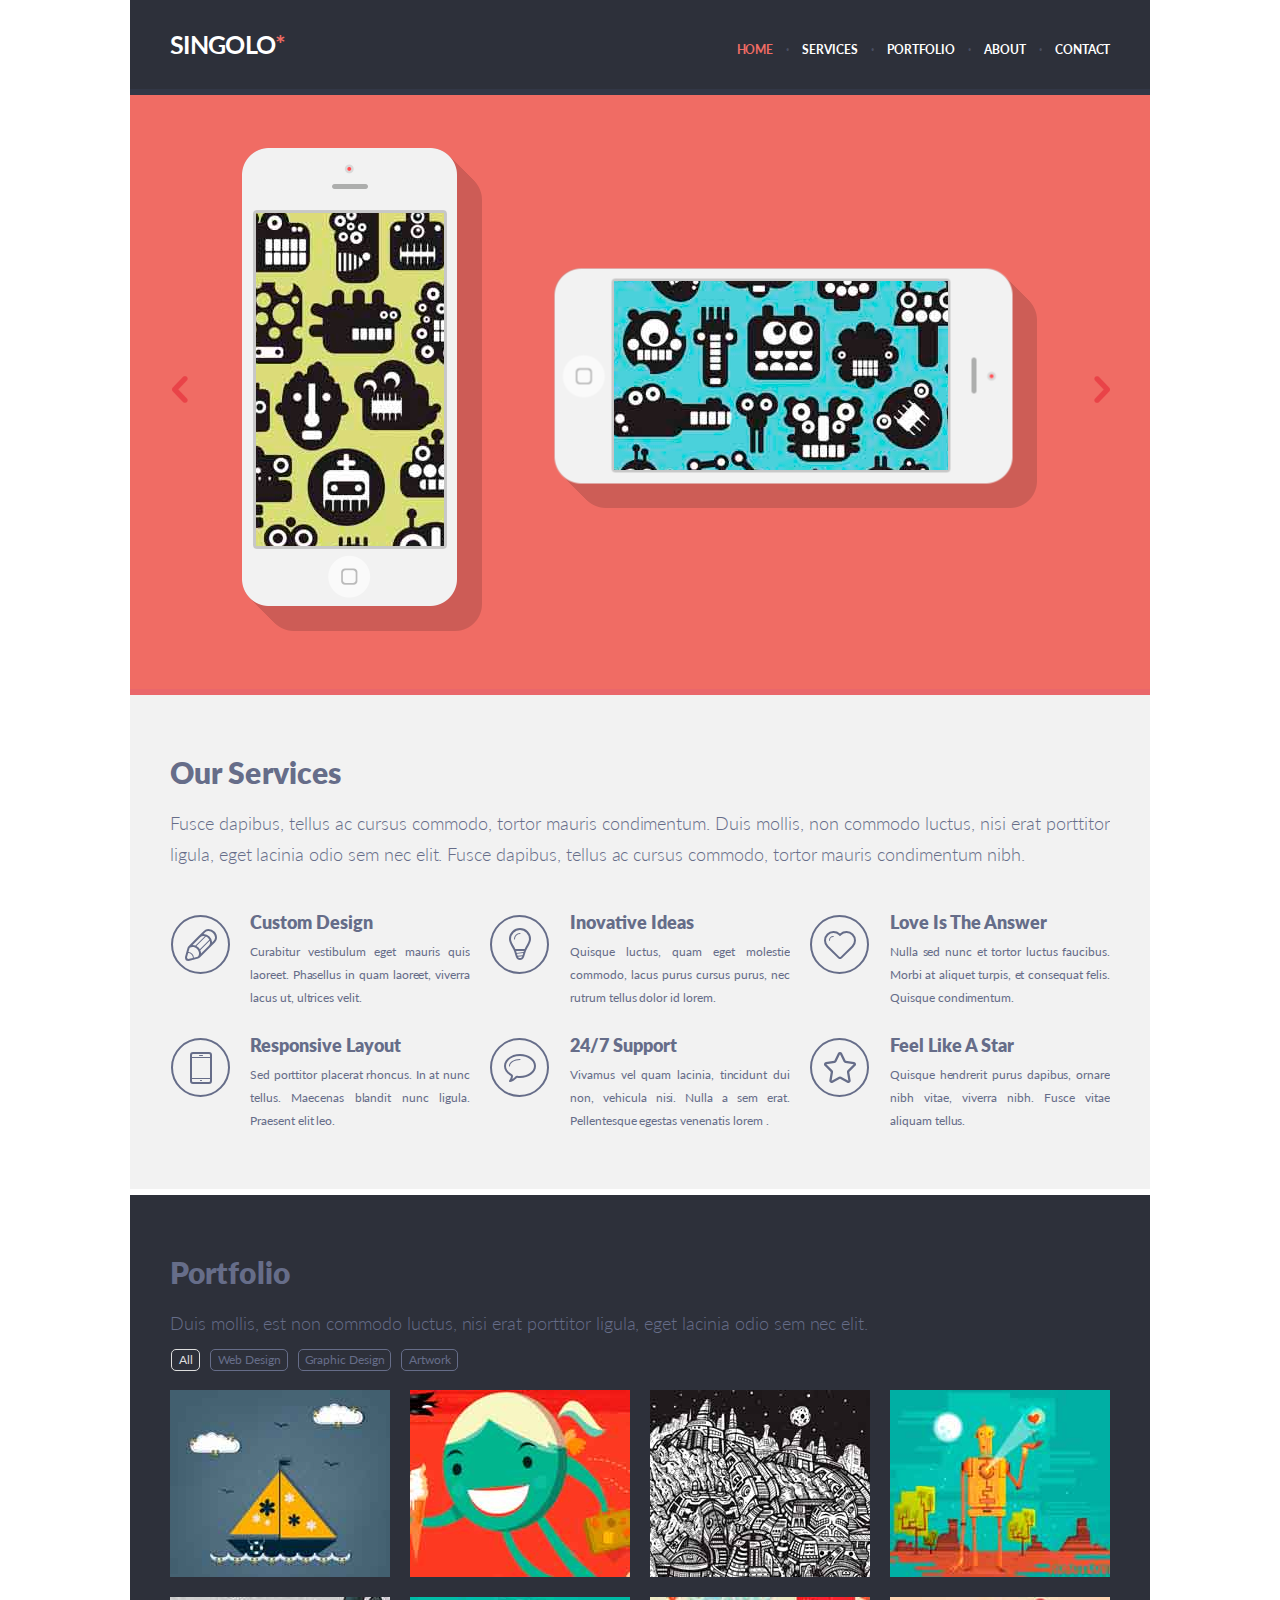
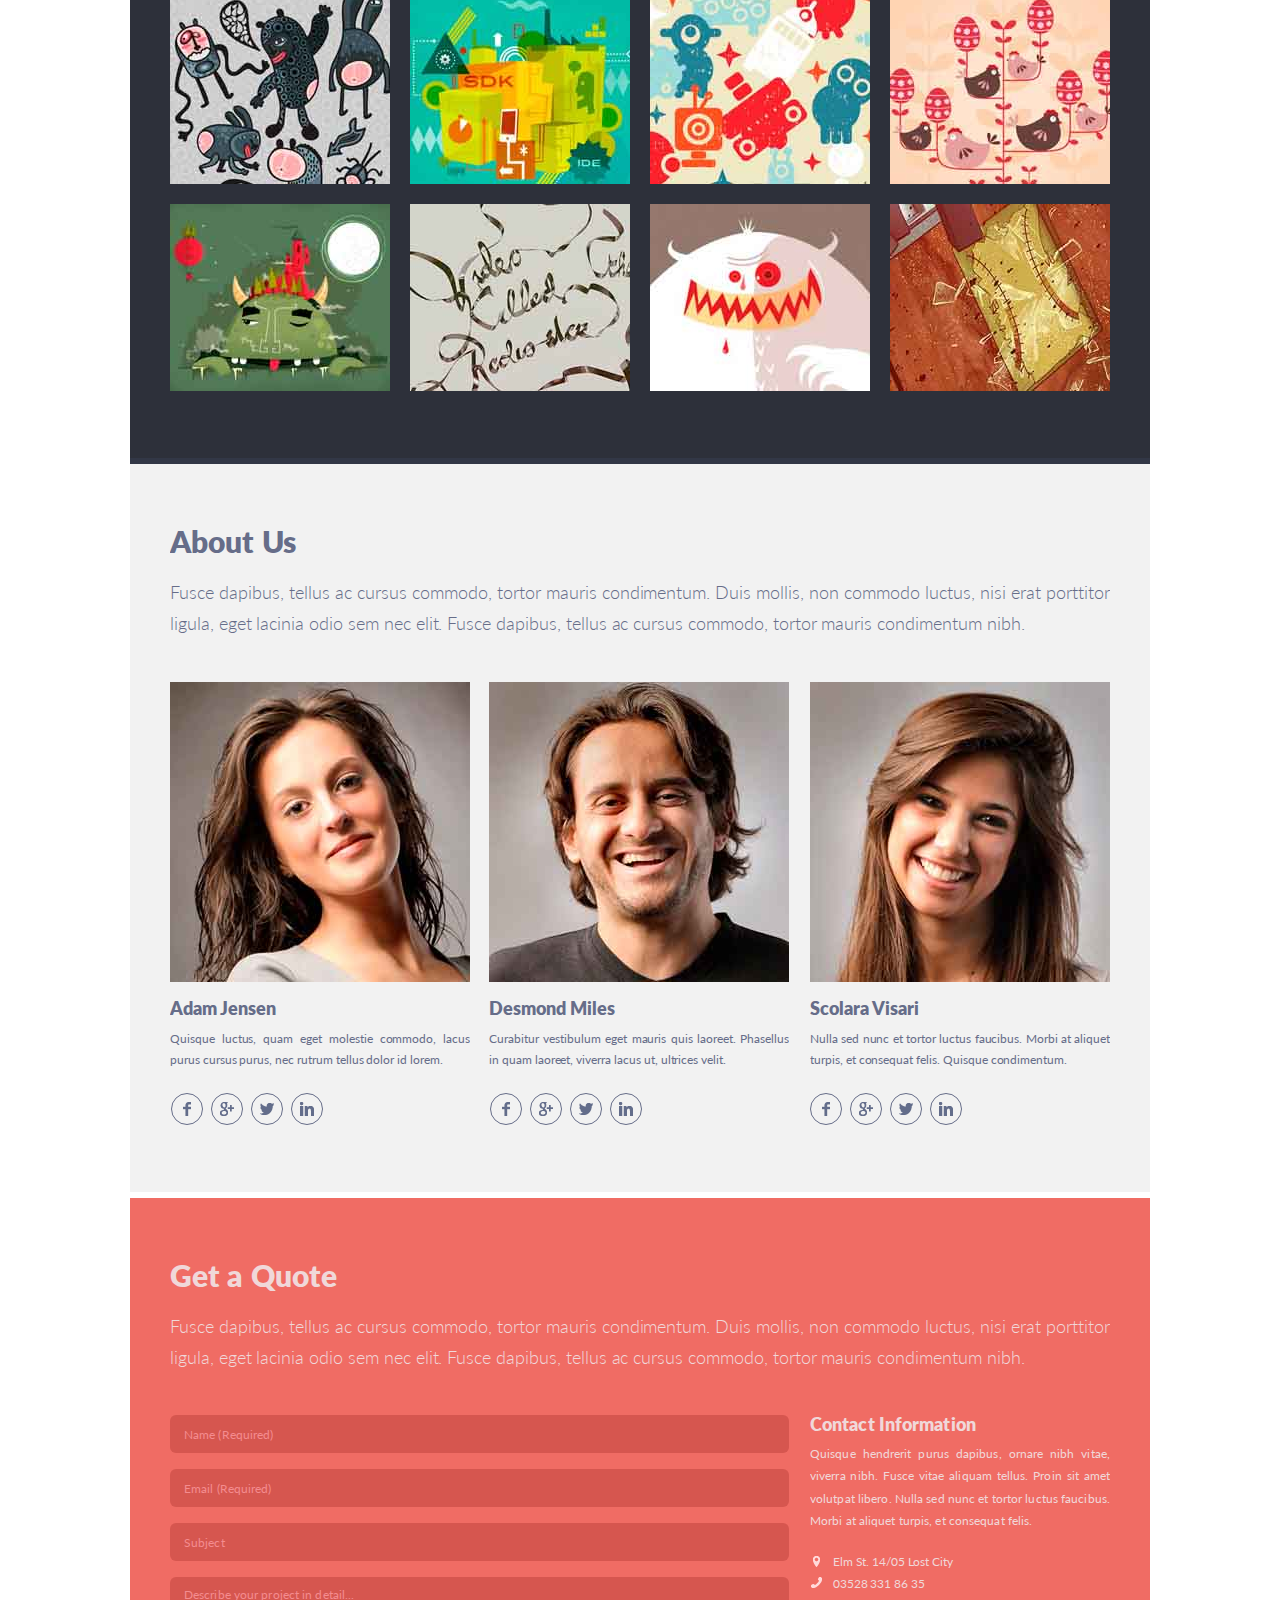
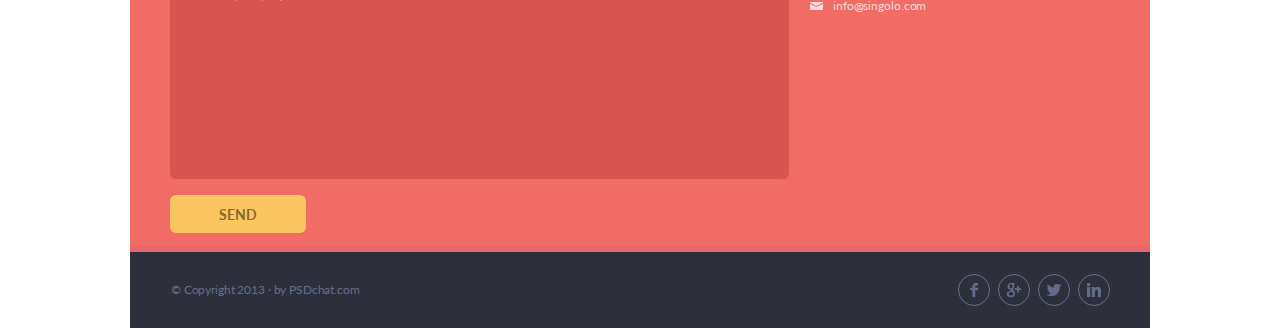
==== commit 37c37e5b: "feat: completed the Singolo Responsive task" ====
--- a/index.html
+++ b/index.html
@@ -11,12 +11,13 @@
 
 <body>
     <header>
-        <div class="logo">
+        <div class="logo" id="logo">
             <h1 class="logoElement">singolo</h1><span class="logoElement">*</span>
         </div>
-        <nav>
+        <div id="burgerMenuButton" class="burgerMenuButton">|||</div>
+        <nav id="nav">
             <ul id="menu">
-                <li class="pointMenu"><a href="#" class="active">HOME</a></li>
+                <li class="pointMenu"><a href="#sliderBlock" class="active">HOME</a></li>
                 <li class="delimiter">·</li>
                 <li class="pointMenu"><a href="#services">SERVICES</a></li>
                 <li class="delimiter">·</li>
@@ -32,24 +33,33 @@
         <section id="sliderBlock" class="sliderBlock">
             <div id="slider" class="slider">
                 <div class="slide slide1 active">
-                    <div id="phone1" class="phone phoneLeft">
-                        <div class="phoneLeftBackground"></div>
-                    </div>
-                    <div class="phoneLeftShadow"></div>
-                    <div id="phone2" class="phone phoneRight">
-                        <div class="phoneRightBackground"></div>
-                    </div>
-                    <div class="phoneRightShadow"></div>
+                    <div class="wraper">
+                        <div class="wrap">
+                            <div id="phone1" class="phone phoneLeft">
+                                <div class="phoneLeftBackground"></div>
+                            </div>
+                            <div class="phoneLeftShadow"></div>
+                            <div id="phone2" class="phone phoneRight">
+                                <div class="phoneRightBackground"></div>
+                            </div>
+                            <div class="phoneRightShadow"></div>
+                        </div>
+                    </div>
+
                 </div>
                 <div class="slide slide2">
-                    <div class="phone phone1">
-                    </div>
-                    <div class="phone phone2">
-                    </div>
-                    <div id="phone3" class="phone phone3">
-                        <div class="phoneCenter"></div>
-                    </div>
-                    <div class="phoneCenterShadow"></div>
+                    <div class="wraper">
+                        <div class="wrap">
+                            <div class="phone phone1">
+                            </div>
+                            <div class="phone phone2">
+                            </div>
+                            <div id="phone3" class="phone phone3">
+                                <div class="phoneCenter"></div>
+                            </div>
+                            <div class="phoneCenterShadow"></div>
+                        </div>
+                    </div>
                 </div>
             </div>
             <div id="back" class="arrow back"></div>
@@ -254,12 +264,13 @@
                     </p>
                 </section>
                 <section class="formAndContact">
-                    <form class="form"  onsubmit="form();return false">
+                    <form class="form" onsubmit="form();return false">
                         <input id="input-name" class="form-element" type="text" name="name"
                             placeholder="Name (Required)" required>
                         <input id="input-email" class="form-element" type="email" name="email"
                             placeholder="Email (Required)" required>
-                        <input id="input-subject" class="form-element" type="text" name="subject" maxlength="50" placeholder="Subject">
+                        <input id="input-subject" class="form-element" type="text" name="subject" maxlength="50"
+                            placeholder="Subject">
                         <textarea id="input-details" class="form-element" name="details" cols="50" rows="15"
                             placeholder="Describe your project in detail..."></textarea>
                         <button id="submitForm" class="formButton">SEND</button>
--- a/style.css
+++ b/style.css
@@ -21,6 +21,7 @@
 *{
     margin: 0;
     padding: 0;
+    /* border: 1px solid red; */
 }
 
 a:hover , a {
@@ -33,18 +34,25 @@
 }
 
 html{
+    width: 100%;
+    min-width: 320px;
     height: 100%;
     font-family: "Lato Bold", "Arial", sans-serif;
     color: #666d89;
     background-color: #ffffff;
     scroll-behavior: smooth;
+    margin: 0;
+    padding: 0;
 }
 
 
 body{
-    width: 1020px;
-    min-height: 100%;
-    margin: 0 auto;  
+    max-width: 1020px;
+    min-width: 320px;
+    height: 100%;
+    min-height: 320px;
+    margin: 0 auto; 
+    padding: 0; 
 }
 
 button {
@@ -56,6 +64,13 @@
     cursor: pointer;
 }
 
+#services,
+#portfolio,
+#aboutUs,
+#contact{
+    scroll-margin-top: 95px;
+}
+
 button:active, button:focus {
     outline: none;
 }
@@ -87,14 +102,18 @@
 }
 
 .content{
-    width: 940px;
+    max-width: 940px;
+    width: 92.1568627%;
+    min-width: 300px;
     margin: 0 auto;
 }
 
 header{
     position: fixed;
-    z-index: 200;
-    width: 1020px;
+    z-index: 2000;
+    max-width: 1020px;
+    width: 100%;
+    min-width: 320px;
     top:0;
     height: 89px;
     color: #ffffff;
@@ -102,15 +121,10 @@
     border-bottom: 6px solid #323746;
 }
 
-header > nav {
-    float: right;
-    margin-top: 38px;
-    margin-right: 35px;
-}
-
 header > .logo{
-    margin-left: 40px;
-    margin-right: 60px;
+    width: 122px;
+    float: left;
+    margin: 0 0 0 40px;
 } 
 
 header > .logo > .logoElement{
@@ -124,6 +138,16 @@
 
 header > .logo > span {
     color: #f06c64;
+}
+
+.burgerMenuButton{
+    display: none;
+}
+
+header > nav {
+    float: right;
+    margin-top: 38px;
+    margin-right: 35px;
 }
 
 header > nav > ul > .pointMenu, 
@@ -164,22 +188,24 @@
 .sliderBlock > .slide  {
     display: block;
     position: absolute;
-    float: left;
 }
 
 .arrow {
     width: 60px;
     height: 594px;
+    top: 95px;
     background: url(assets/img/arrow.png) no-repeat; 
     cursor: pointer;
 }
 
 .sliderBlock > .back {
+    z-index: 1000;
     left: 40px;
     background-position: 2px 281px;
 }
 
 .sliderBlock > .next {
+    z-index: 1000;
     right: 40px;
     background-position: 0 286px;
     transform: rotate(180deg);
@@ -197,68 +223,81 @@
 
 .sliderBlock > .slider {
     position: relative;
-}
+    height: 100%;
+    overflow: hidden;
+}
+
+.wraper{
+    width: 1000px;
+    margin: 0 auto;
+ }
+
+ .wrap{
+    width: 1000px;
+ }
 
 .sliderBlock > .slider .slide1 {
     position: absolute;
     top:0;
     display: none;
-    width: 820px;
-    padding: 0 100px;
+    width: 100%;
+    padding: 0 auto;
     height: 594px;
     background-color: #f06c64;
-}
-
-.sliderBlock > .slider .slide1 > .phone {
+
+}
+
+.sliderBlock > .slider .slide1 > .wraper > .wrap > .phone {
     position: relative;
     display: inline-block;
     width: 216px;
     height: 461px;
 }
 
-.sliderBlock > .slider .slide1 > .phoneLeft {
+.sliderBlock .slider .slide1 .wraper .wrap .phoneLeft {
     z-index: 11;
     top: 30px;
-    left: 12px;
+    left: 102px;
     background-repeat: no-repeat;
     background-position: 0 0;
     background-image: url(assets/img/iPhone.png); 
-}
-
-.sliderBlock > .slider .slide1 > .phoneLeftShadow {
+    
+}
+
+.sliderBlock > .slider .slide1 > .wraper > .wrap > .phoneLeftShadow {
     z-index: 10;
     position: relative;
     display: inline-block;
     width: 240px;
     height: 484px;
     top: 53px;
-    left: -208px;
+    left: -118px;
     background-repeat: no-repeat;
     background-position: 0 0;
     background-image: url(assets/img/iPhoneShadow.png); 
 }
 
-.sliderBlock > .slider .slide1 > .phoneRightShadow {
+.sliderBlock > .slider .slide1 > .wraper > .wrap > .phoneRightShadow {
     position: relative;
     z-index: 10;
     display: inline-block;
     width: 240px;
     height: 484px;
-    top: -435px;
-    left: 447px;
+    top: 51px;
+    left: -149px;
     background: url(assets/img/iPhoneShadow.png) 0 0 no-repeat; 
     transform: rotate(90deg) scale(-1, 1);
 }
 
-.sliderBlock > .slider .slide1 > .phoneRight {
+.sliderBlock > .slider .slide1 > .wraper > .wrap > .phoneRight {
     z-index: 11;
     top: 27px;
-    left: -20px;
+    left: 70px;
     background: url(assets/img/iPhone.png) 0 0 no-repeat; 
     transform: rotate(90deg) scale(-1, 1);
 }
 
-.sliderBlock > .slider .slide1 > .phoneLeft > .phoneLeftBackground  {
+.sliderBlock > .slider .slide1 > .wraper > .wrap > .phoneLeft > .phoneLeftBackground  {
     z-index: 15;
     position: relative;
     top: 65px;
@@ -268,7 +307,7 @@
     background: url(assets/img/background1.jpg) -14px -135px no-repeat; 
 }
 
-.sliderBlock > .slider .slide1 > .phoneRight .phoneRightBackground {
+.sliderBlock > .slider .slide1 > .wraper > .wrap > .phoneRight .phoneRightBackground {
     z-index: 12;
     position: relative;
     top: 137px;
@@ -281,31 +320,30 @@
 
 .sliderBlock > .slider .slide2 {
     display: none;
-    position: absolute;
+    position: relative;
     top:0;
-    width: 820px;
-    padding: 0 100px;
+    width: 100%;
     height: 594px;
     background-color: #648BF0;
 }
 
-.sliderBlock > .slider .slide2 > .phone1,
-.sliderBlock > .slider .slide2 > .phone2 {
+.sliderBlock > .slider .slide2 > .wraper > .wrap > .phone1,
+.sliderBlock > .slider .slide2 > .wraper > .wrap > .phone2 {
     position: relative;
     display: inline-block;
     width: 240px;
     height: 484px;
-    top: 53px;
+    top: 68px;
     left: 12px;
     background-repeat: no-repeat;
     background-position: 0 0;
     background-image: url(assets/img/iPhone.png), url(assets/img/iPhoneShadow.png); 
     opacity: 0.5;
-    transform: scale(0.5);
-}
-
-.sliderBlock > .slider .slide2 > .phone1::after,
-.sliderBlock > .slider .slide2 > .phone2::after {
+    transform: scale(0.65);
+}
+
+.sliderBlock > .slider .slide2 > .wraper > .wrap > .phone1::after,
+.sliderBlock > .slider .slide2 > .wraper > .wrap > .phone2::after {
     content: "";
     display: block;
     position: relative;
@@ -316,44 +354,46 @@
     background: url(assets/img/background1.jpg) -14px -135px no-repeat; 
 }
 
-.sliderBlock > .slider .slide2 > .phone3 {
+.sliderBlock > .slider .slide2 > .wraper > .wrap > .phone3 {
     left: -180px;
 }
 
-.sliderBlock > .slider .slide2 > .phone2 {
-    left: 219px;
-}
-
-.sliderBlock > .slider .slide2 > .phone1 {
-    left: 141px;
-}
-
-.sliderBlock > .slider .slide2 > .phone3 {
+.sliderBlock > .slider .slide2 > .wraper > .wrap > .phone2 {
+    left: 317px;
+}
+
+.sliderBlock > .slider .slide2 > .wraper > .wrap > .phone1 {
+    left: 200px;
+}
+
+.sliderBlock > .slider .slide2 > .wraper > .wrap > .phone3 {
     position: relative;
     display: inline-block;
     z-index: 100;
     width: 216px;
     height: 461px;
-    top: 53px;
-    left: -180px;
+    top: 35px;
+    left: -108px;
     background-repeat: no-repeat;
     background-position: 0 0;
-    background-image: url(assets/img/iPhone.png); 
-}
-
-.sliderBlock > .slider .slide2 > .phoneCenterShadow {
+    background-image: url(assets/img/iPhone.png);
+    transform: scale(1.062); 
+}
+
+.sliderBlock > .slider .slide2 > .wraper > .wrap > .phoneCenterShadow {
     position: relative;
     display: inline-block;
     width: 240px;
     height: 484px;
-    top: -411px;
-    left: 308px;
+    top: 58px;
+    left: -329px;
     background-repeat: no-repeat;
     background-position: 0 0;
-    background-image: url(assets/img/iPhoneShadow.png); 
-}
-
-.sliderBlock > .slider .slide2 > .phone3 .phoneCenter {
+    background-image: url(assets/img/iPhoneShadow.png);
+    transform: scale(1.062);
+}
+
+.sliderBlock > .slider .slide2 > .wraper > .wrap > .phone3 .phoneCenter {
     content: "";
     position: relative;
     top: 65px;
@@ -567,6 +607,7 @@
     display: inline-block;
     width: 300px;
 }
+
 .individual:nth-child(2){
     margin-left: -1px;
     margin-right: 1px;
@@ -862,8 +903,8 @@
     bottom: 0;
     margin: auto;
     padding: 20px;
-    max-width: 940px;
-    min-width: 335px;
+    max-width: 90%;
+    min-width: 300px;
     height: 230px;
     background-color: #f2f2f2;
     border-bottom: 6px solid #ffffff;
@@ -954,4 +995,503 @@
     100% {
       height: 15px;
     }
-    }+    }
+
+@media screen and (max-width: 1019px){
+
+    .content{
+        width: 90%;
+        min-width: 310px;
+    }
+    header{
+        height: 89px;
+    }
+    
+    header > .logo > .logoElement{
+
+        margin-top: 29px;
+    }
+    
+    header > nav {
+        margin-top: 36px;
+    }
+    
+    header > nav > ul > .pointMenu, 
+    header > nav > ul > .delimiter{
+        letter-spacing: 0px;
+    }
+    
+    /* ************************* */
+
+    .sliderBlock{
+        height: 445px;
+        padding-top: 95px;
+    }
+    
+    .arrow {
+        height: 452px;
+        top: 95px;
+    }
+
+    .sliderBlock > .back {
+        left: 27px;
+        background-position: 2px 212px;
+    }
+    
+    .sliderBlock > .next {
+        right: 28px;
+        background-position: -1px 213px;
+    }
+
+    .wraper{
+        position: relative;
+        width: 760px;
+
+     }
+
+    .wrap{
+        float: left;
+        transform: scale(0.751);
+        position: absolute;
+        left: -121px;
+        top: -59px;
+    }
+
+    .sliderBlock > .slider .slide1 > .wraper > .wrap > .phoneLeftShadow {
+        left: -117px;
+    }
+
+    .sliderBlock > .slider .slide1 > .wraper > .wrap > .phoneRightShadow {
+        top: 54px;
+        left: -146px;
+    }
+
+    .sliderBlock > .slider .slide1 > .wraper > .wrap > .phoneRight {
+        top: 29px;
+        left: 71px;
+    }
+    /* ************************* */
+    
+    .aboutService {
+        height: 120px;
+        padding-top: 40px;
+    }
+
+    .services{
+        min-height: 668px;
+        height: auto;
+    }
+
+    .point {
+        overflow: hidden;
+        width: calc((100%/2) - 7px);
+        height: 144px;
+        font-size: 12px;
+    }
+
+    .point .pointDescription {
+        float: none;
+        margin-left: 21px;
+        min-width: 220px;
+        width: calc((100% - 130px));
+    }
+
+    .point .pointLogo {
+        margin-top: 12px;
+        vertical-align: top;
+    }
+
+    .point:nth-child(1n) .pointLogo {
+        margin-left: 4px;
+        vertical-align: top;
+    }
+
+    /* ************************* */
+
+    .portfolio{
+        height: auto;
+        min-height: 1038px;
+    }
+
+    .portfolioDescription {
+        height: 122px;
+
+    }
+
+    .workExamples > ul {
+        display: flex;
+        height: auto;
+        width: calc(100%);
+        padding: 5px;
+        margin-top: 22px;
+        margin-left: -5px;
+    }
+    
+    .workExamples > ul > li{
+        margin-bottom: 18px;
+        width: calc(100%/3 - 15px);
+        height: auto;
+        overflow: hidden;
+    }
+    
+    .workExamples > ul > li > img{
+        width: 100%;
+        height: auto;
+    }
+    .workExamples > ul > li > .active {
+        border: none;
+        outline: 5px solid #F06C64;
+        transform: scale(0.96);
+        margin-left: 0px;
+        margin-top: 0px;
+        outline-offset: 0px;
+    }
+    /* ************************* */
+    
+    .aboutUs {
+        min-height: 611px;
+        height: auto;
+        padding-top: 52px;
+        background-color: #f2f2f2;
+        border-bottom: 6px solid #ffffff;
+    }
+
+    .aboutUs .aboutUsAll {
+        margin-bottom: 31px;
+    }
+
+    .individual{
+        width: calc((100% - 40px)/3 );
+    }
+    
+    .individual .individualPhoto {
+        width: 100%;
+        height: auto;
+    }
+
+    .individual .individualPhoto img{
+        width: 100%;
+        height: auto;
+    }
+
+    /* ************************* */
+    .getAQuote {
+        height: 571px;
+        padding-top: 54px;
+    }
+    .getAQuoteDescription {
+        height: 143px;
+    }
+
+    .form-element {
+        margin-bottom: 12px;
+    }
+
+    .formAndContact .form{
+        width: 60%;
+        margin-top: 25px;
+    }
+    .formAndContact .form > textarea {
+        height: 151px;
+    }
+
+    .formButton {
+        margin-top: 17px;
+    }
+
+    .contactInformation{
+        width: 32%;
+        margin-top: 23px;
+    }
+    
+    .contactInformation > p {
+        height: 125px;
+        margin-top: 1px;
+    }
+
+   
+}
+
+@media screen and (max-width: 767px){
+
+
+    .content {
+        width: 83%;
+    }
+
+    header{
+        height: 65px;
+    }
+
+    
+    header > .logo{
+        display: block;
+        position: absolute;
+        z-index: 3000;
+        left: 13px;
+        right: 0;
+        top: 0;
+        bottom: 0;
+        margin: auto;
+        width: 93px;
+        
+    }
+    
+    header > .logoPosition{
+        left: 71px;
+        margin: 0;
+        transition: 0.5s;
+    }
+
+    header > .logo > .logoElement {
+        margin-top: 24px;
+        font-size: 20px;
+    }
+
+    header > nav {
+        float: left;
+        display: block;
+        position: fixed;
+        left: -277px;
+        height: 100%;
+        width: 277px;
+        margin-top: 0;
+        margin-right: 0;
+        background-color: #2d303a;
+        transition: 0.5s;;
+    }
+    
+    .nav0{
+        left: 0;
+        box-shadow: 1px 0 27px 1px black;
+    }
+    
+    .burgerMenuButton{
+        display: block;
+        position: fixed;
+        left: 14px;
+        top: 16px;
+        padding: 5px 8px;
+        z-index: 3000;
+        transform: rotate(90deg);
+        transition: 0.5s;
+        cursor: pointer;
+        font-size: 26px;
+        font-family: "Lato Regular";
+        letter-spacing: 2.5px;
+    }
+    
+    .activeMenu{
+        transform: rotate(0deg);
+        color: #f06c64;
+        letter-spacing: 3px;
+        transition: 0.5s;
+    }
+
+
+    header > nav > ul{
+       display: block;
+       position: absolute;
+       width: 160px;
+       height: 343px;
+       left: 13px;
+        right: 0;
+        top: 0;
+        bottom: 0;
+        margin: auto;
+    }
+
+    header > nav > ul > .pointMenu, 
+    header > nav > ul > .delimiter{
+        font-family: 'lato Regular';
+        font-size: 24px;
+        display: block;
+        margin-bottom: 29px;
+    }
+    
+    header > nav > ul > .delimiter{
+        display: none;
+    }
+
+
+
+    /* ********************************** */
+
+    .sliderBlock {
+        height: 215px;
+        padding-top: 71px;
+    }
+
+    .sliderBlock > .slider .slide1 {
+        height: 215px;
+    }
+
+
+    .wraper{
+        width: 310px;
+    }
+
+    .wrap{
+        top: -153px;
+        left: -346px;
+        transform: scale(0.367);
+    }
+
+    .arrow {
+        height: 215px;
+        width: 30px;
+        top: 72px;
+    }
+
+    .sliderBlock > .back {
+        left: 0px;
+        background-position: 8px 95px;
+    }
+
+    .sliderBlock > .next {
+        right: 0px;
+        background-position: 8px 93px;
+    }
+    
+    /* ********************************** */
+
+
+    .aboutService {
+        height: 231px;
+        padding-top: 25px;
+    }
+    .point {
+        width: 100%;
+        height: 120px;
+    }
+
+
+
+
+    /* ********************************** */
+
+    .portfolio{
+        padding-top: 42px;
+        min-height: 795px;
+    }
+
+    .portfolioDescription {
+        height: 154px;
+
+    }
+
+    .workExamples > ul {
+        width: 100%;
+        height: 0px;
+        padding-bottom: calc(172% + 22px);;
+        margin-bottom: 20px;
+    }
+    
+    .workExamples > ul > li{
+        margin-bottom: 10px;
+        width: calc(100%/2 - 5px);
+    }
+    
+    /* ********************************** */
+
+    .aboutUs {
+        height: auto;
+        padding-top: 33px;
+        min-height: 1715px;
+    }
+
+    .aboutUs .aboutUsAll {
+        height: 257px;
+    }
+
+    .individual {
+        width: 100%;
+        max-width: 400px;
+        margin: 0 auto 29px;
+    }
+
+    .individual:nth-child(2) {
+        margin: 0 auto 29px;
+    }
+    
+    .aboutUs .aboutIndividual{
+        display: block;
+    }
+
+    .individual .aboutPerson {
+        height: 95px;
+    }
+
+    .aboutUs .aboutIndividual .individual{
+        display: block;
+    }
+
+
+     /* ********************************** */
+
+    .getAQuote {
+        height: 918px;
+        padding-top: 44px;
+        
+    }
+
+    .getAQuoteDescription {
+        height: 256px;
+    }
+
+    .formAndContact .form,
+    .contactInformation{
+        display: block;
+        width: 100%;
+        margin-top: 30px;
+    }
+
+    .form-element {
+        display: block;
+        width: calc(100% - 28px);
+    }
+
+    .contactInformation > p {
+        height: 100px;
+    }
+    
+    .contactInformation ul {
+        margin-top: 0px;
+    }
+
+    .contactInformation ul li {
+        margin-bottom: 3px;
+    }
+
+    .copyright{
+        display: none;
+    }
+    
+    .footerElement.links {
+        padding-top: 22px;
+        width: 152px;
+        display: block;
+        float: none;
+        margin: 0 auto ;
+    }
+
+    .formButton {
+        width: 100%;
+        margin-top: 14px;
+        height: 50px;
+    }
+
+    @media screen and (max-width: 374px){
+
+        .wrap{
+            top: -153px;
+            left: -346px;
+            transform: scale(0.3);
+        }
+    }
+
+
+
+
+
+}